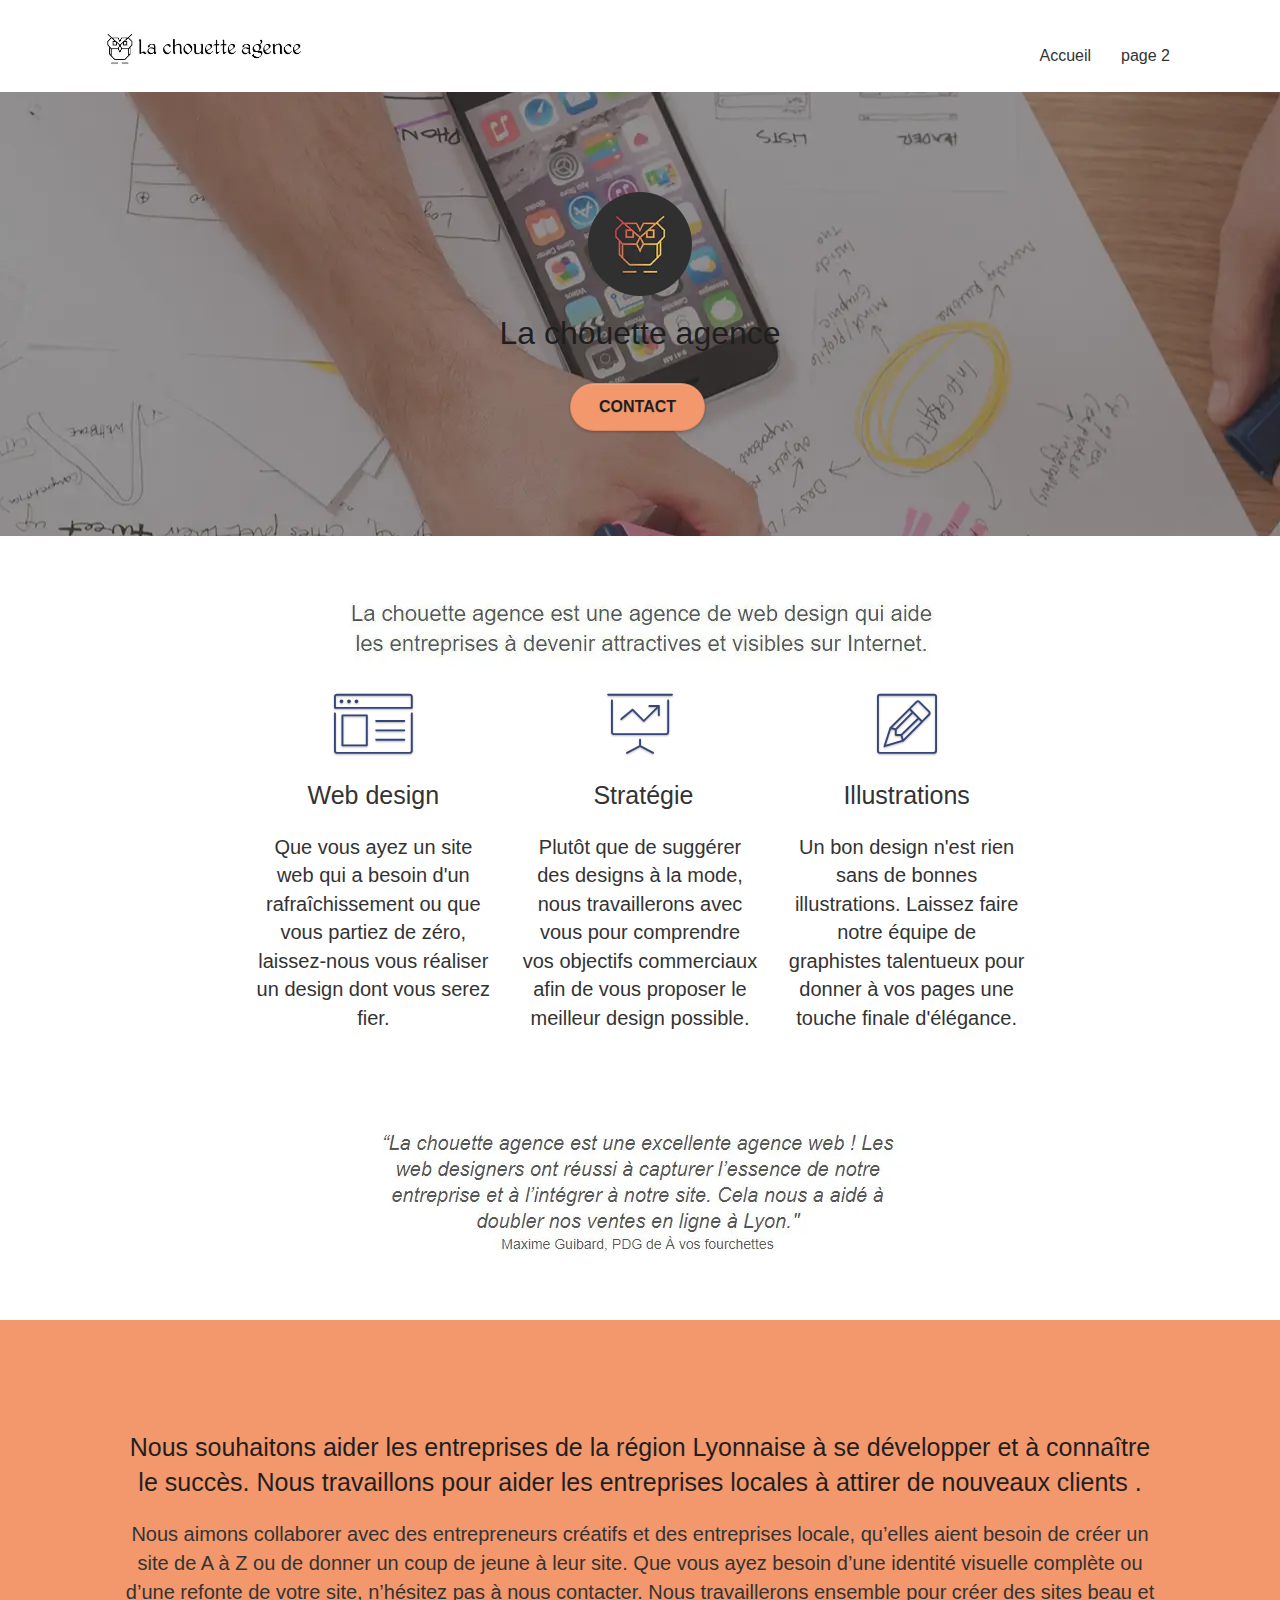
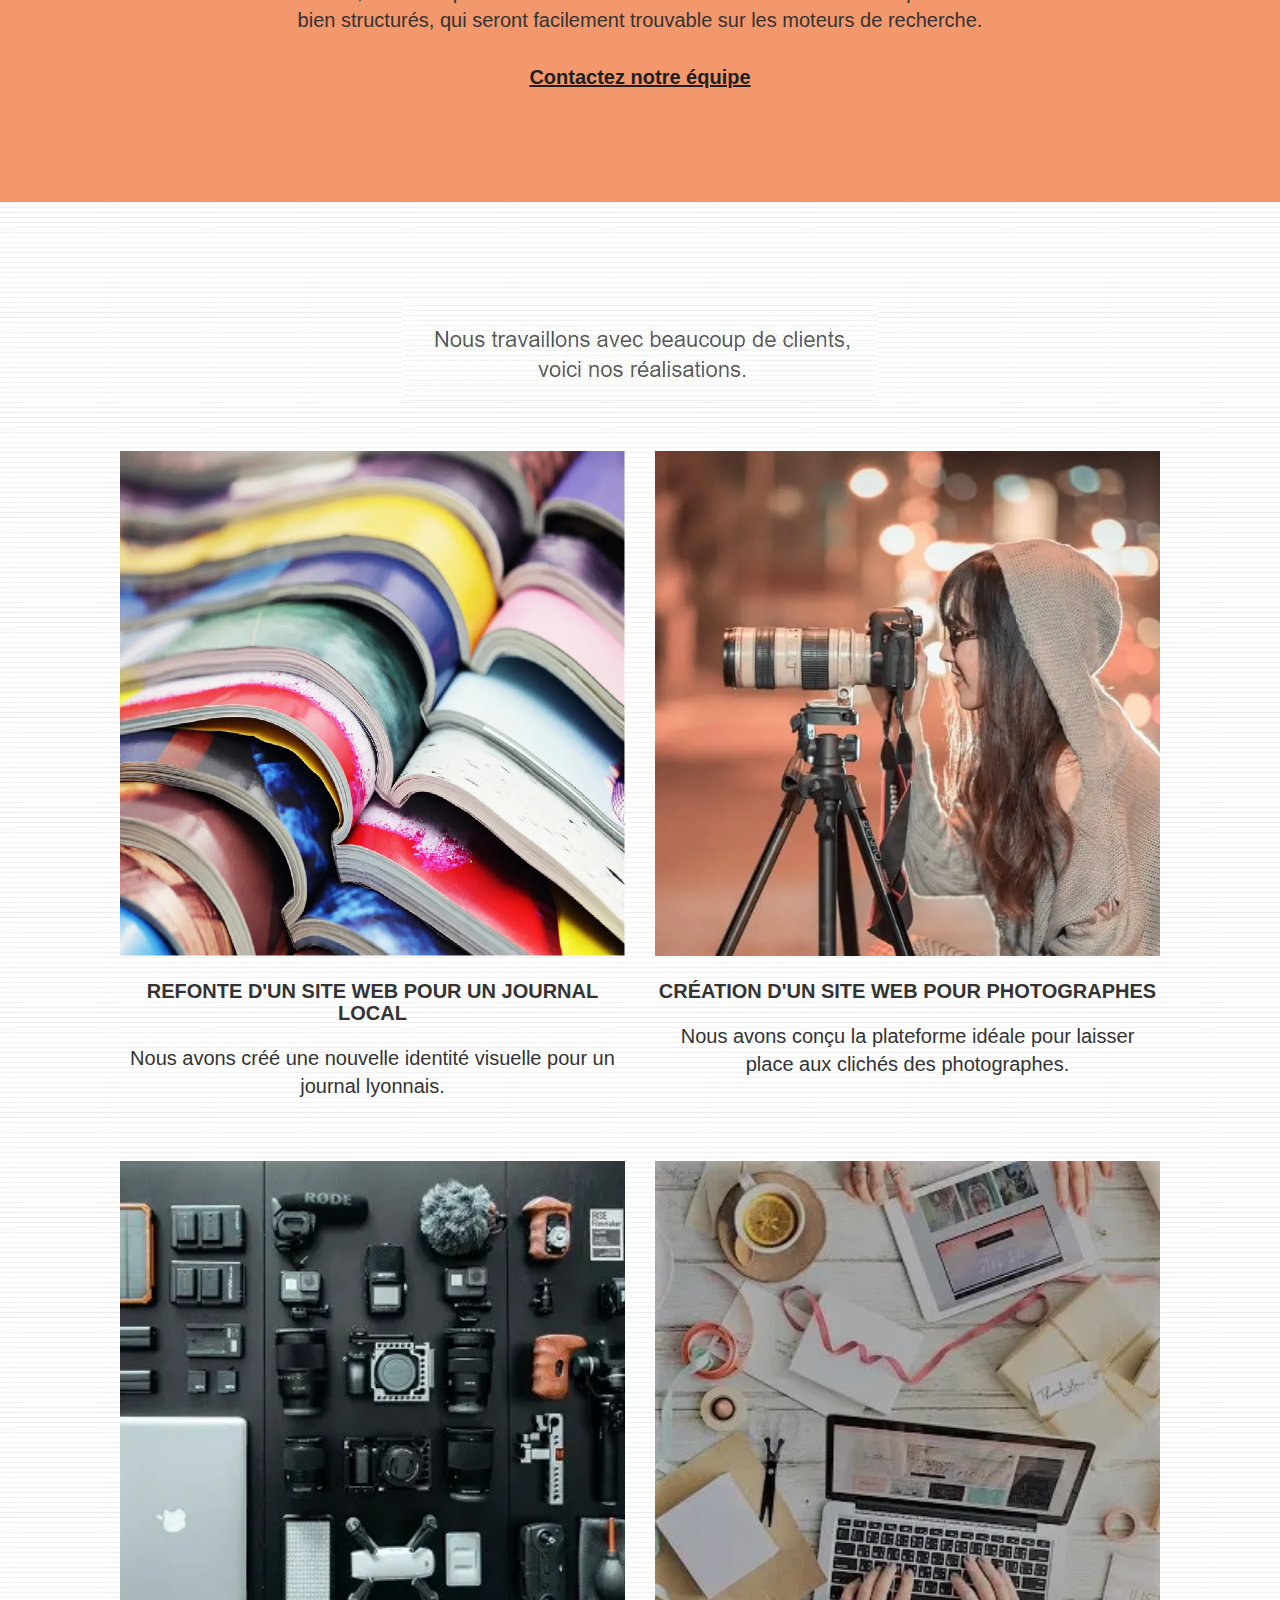
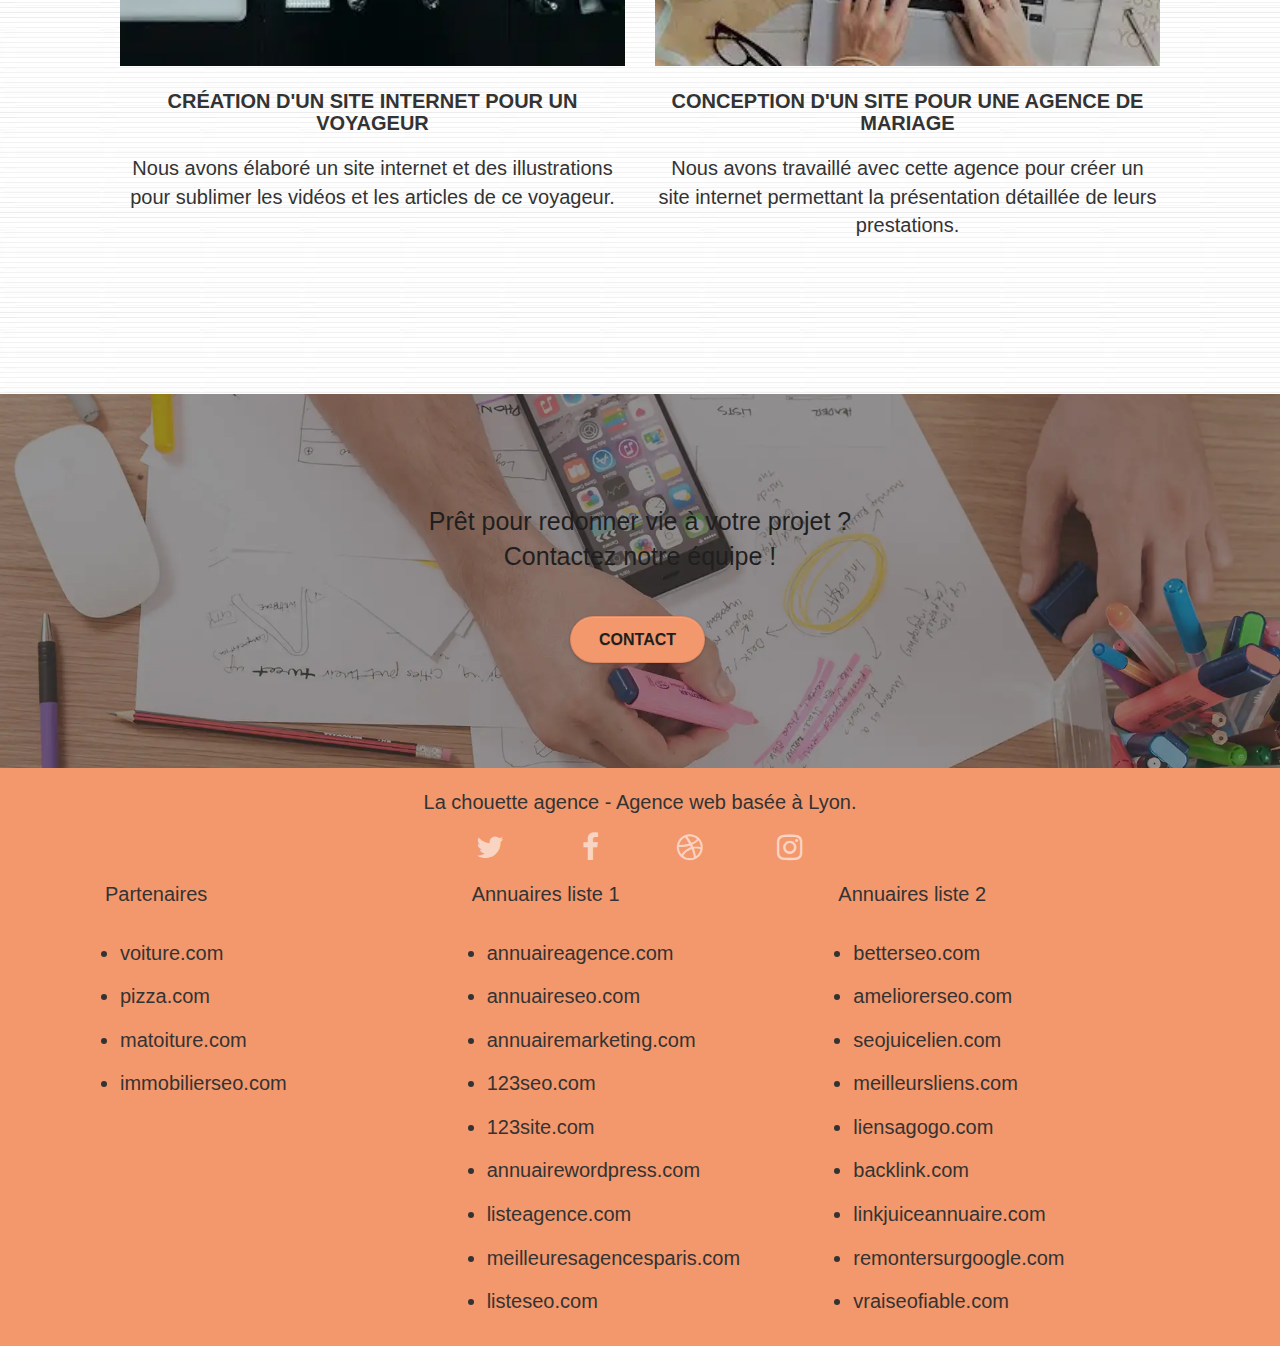
==== index.html @ ecd93137 "mise a jour" ====
<!doctype html>
<html lang="fr">
<head>
    <meta charset="utf-8">
    <meta name="description" content="Entreprise webdesign Lyon">
    <meta name="viewport" content="width=device-width, initial-scale=1.0, viewport-fit=cover">
    <link rel="shortcut icon" type="image/png" href="favicon.jpg">
	<link rel="stylesheet" type="text/css" href="./css/bootstrap.css">
	<link rel="stylesheet" type="text/css" href="style.css">
	<link rel="stylesheet" type="text/css" href="./css/font-awesome.css">
	<link rel="stylesheet" type="text/css" href="./css/et-line.css">
	
    
	<script src="./js/jquery-2.1.0.js" defer></script>
	<script src="./js/bootstrap.js" defer></script>
	<script src="./js/blocs.js" defer></script>
	<script src="./js/jquery.touchSwipe.js" defer></script>
	<script src="./js/gmaps.js" defer></script>

    <title>La chouette agence</title>

    
<!-- Analytics -->
 
<!-- Analytics END -->
    
</head>
<body>
<!-- Principal conteneur -->
<div class="page-container">
    
	<!-- bloc-0 -->
	<header>
		<div class="bloc bgc-white l-bloc " id="bloc-0">
			<div class="container bloc-sm">
				<nav class="navbar row">
					<div class="navbar-header">
						<a class="navbar-brand" href="index.html"><img src="img/la-chouette-agence.webp" alt="La Chouette Agence, entreprise webdesign à Lyon" /></a>
					</div>
					<div class="collapse navbar-collapse navbar-1 special-dropdown-nav">
						<ul class="site-navigation nav navbar-nav">
							<li>
								<a href="index.html">Accueil</a>
							</li>
							<li>
								<a href="page2.html">page 2</a>
							</li>
						</ul>
					</div>
				</nav>
			</div>
		</div>
	</header>
	<!-- bloc-0 END -->
	<main>
		<!-- bloc-1-presentation -->

		<div class="bloc bgc-dark-slate-blue bg-banniere d-bloc bg-t-edge bloc-bg-texture texture-paper b-parallax" id="bloc-1-hero">
			<div class="container bloc-lg">
				<div class="row tight-width-whitespace">
					<div class="col-sm-12">
						<img src="img/logo.webp" class="center-block image-resize-mode" alt="La chouette agence, agence webdesign lyon" />
						<h1 class="text-center hero-bloc-text tc-white ">
							La chouette agence
						</h1>
						<div class="text-center">
							<a href="page2.html" class="btn btn-lg btn-clean btn-rd cta-hero btn-atomic-tangerine" id="cta-hero">Contact</a>
						</div>
					</div>
				</div>
			</div>
		</div>
		<!-- bloc-1-presentation END -->

		<!-- bloc-2-services -->
		<div class="bloc bgc-white l-bloc" id="bloc-2-services">
			<div class="container bloc-md">
				<div class="row">
					<div class="col-sm-12 text-center">
						<img alt="La Chouette Agence, agence webdesign Lyon vous aide à développer votre business sur internet" src="img/title.webp" />
					</div>
				</div>
				<div class="row voffset-lg med-width-whitespace">
					<div class="col-sm-4">
						<div class="text-center">
							<span class="et-icon-browser sm-shadow icon-dark-slate-blue icons icon-lg"></span>
						</div>
						<h2 class="mg-md text-center">
							Web design
						</h2>
						<p class="text-center ">
							Que vous ayez un site web qui a besoin d'un rafraîchissement ou que vous partiez de zéro, laissez-nous vous réaliser un design dont vous serez fier.
						</p>
					</div>
					<div class="col-sm-4">
						<div class="text-center">
							<span class="et-icon-presentation sm-shadow icon-dark-slate-blue icons icon-lg"></span>
						</div>
						<h2 class="mg-md text-center">
							&nbsp;Stratégie
						</h2>
						<p class="text-center ">
							Plutôt que de suggérer des designs à la mode, nous travaillerons avec vous pour comprendre vos objectifs commerciaux afin de vous proposer le meilleur design possible.<br>
						</p>
					</div>
					<div class="col-sm-4">
						<div class="text-center">
							<span class="et-icon-edit sm-shadow icon-dark-slate-blue icons icon-lg"></span>
						</div>
						<h2 class="mg-md text-center">
							Illustrations
						</h2>
						<p class="text-center ">
							Un bon design n'est rien sans de bonnes illustrations. Laissez faire notre équipe de graphistes talentueux pour donner à vos pages une touche finale d'élégance.
						</p>
					</div>
				</div>
				<div class="row voffset-lg voffset">
					<div class="col-xs-12 col-md-8 col-md-offset-2 text-center">
						<img alt="citation Maxime Guibard, PDG à vos fourchettes" src="img/citation.webp"/>
					</div>
				</div>
			</div>
		</div>
		<!-- bloc-2-services END -->

		<!-- bloc-3-what-i-do -->
		<div class="bloc tc-white bgc-atomic-tangerine bg-presentation d-bloc bloc-bg-texture texture-paper b-parallax" id="bloc-3-what-i-do">
			<div class="container bloc-lg">
				<div class="drow tight-width-whitespace black-backgroun">
					<div class="col-sm-12">
						<h2 class="mg-md text-center tc-white">
							Nous souhaitons aider les entreprises de la région Lyonnaise à se développer et à connaître le succès. Nous travaillons pour aider les entreprises locales à attirer de nouveaux clients .<br>
						</h2>
						<p class="text-center white">
							Nous aimons collaborer avec des entrepreneurs créatifs et des entreprises locale, qu’elles aient besoin de créer un site de A à Z ou de donner un coup de jeune à leur site. Que vous ayez besoin d’une identité visuelle complète ou d’une refonte de votre site, n’hésitez pas à nous contacter. Nous travaillerons ensemble pour créer des sites beau et bien structurés, qui seront facilement trouvable sur les moteurs de recherche. <br><br><a class="ltc-white bold-link" href="page2.html">Contactez notre équipe</a><br>
						</p>
					</div>
				</div>
			</div>
		</div>
		<!-- bloc-3-what-i-do END -->

		<!-- bloc-4-portfolio -->
		<div class="bloc bgc-white bg-lines-h2-bg bg-repeat l-bloc" id="bloc-4-portfolio">
			<div class="container bloc-lg">
				<div class="row">
					<div class="col-sm-12 text-center">
						<img alt="Découvrez nos réalisations" src="img/title2.webp" />
					</div>
				</div>
				<div class="row tight-width-whitespace portfolio-row">
					<div class="col-sm-6">
						<a href="#" data-lightbox="img/1.jpg" data-gallery-id="gallery-1" data-caption="Refonte d'un site web pour un journal local" data-frame="snapshot-lb"><img src="img/1.webp" class="img-responsive portfolio-thumb" alt="paris web design logo agence web meilleure agence et refonte site web journal" /></a>
						<h3 class="mg-md text-center">
							Refonte d'un site web pour un journal local
						</h3>
						<p class="text-center">
							Nous avons créé une nouvelle identité visuelle pour un journal lyonnais.
						</p>	
					</div>
					<div class="col-sm-6">
						<a href="#" data-lightbox="img/2.jpg" data-gallery-id="gallery-1" data-caption="Création d'un site web pour photographes" data-frame="snapshot-lb"><img src="img/2.webp" class="img-responsive portfolio-thumb" alt="paris web design logo agence web meilleure agence, Création d'un site web pour photographes" /></a>
						<h3 class="mg-md text-center">
							Création d'un site web pour photographes
						</h3>
						<p class="text-center">
							Nous avons conçu la plateforme idéale pour laisser place aux clichés des photographes.
						</p>
					</div>
				</div>
				<div class="row tight-width-whitespace portfolio-row">
					<div class="col-sm-6">
						<a href="#" data-lightbox="img/3.jpg" data-gallery-id="gallery-1" data-caption="Création d'un site internet pour un voyageur" data-frame="snapshot-lb"><img src="img/3.webp" class="img-responsive portfolio-thumb" alt="paris web design logo agence web meilleure agence, Création d'un site web pour voyageur"/></a>
						<h3 class="mg-md text-center">
							Création d'un site internet pour un voyageur
						</h3>
						<p class="text-center">
							Nous avons élaboré un site internet et des illustrations pour sublimer les vidéos et les articles de ce voyageur.
						</p>
					</div>
					<div class="col-sm-6">
						<a href="#" data-lightbox="img/4.jpg" data-gallery-id="gallery-1" data-caption="Conception d'un site pour une agence de mariage" data-frame="snapshot-lb"><img src="img/4.webp" class="img-responsive portfolio-thumb" alt="paris web design logo agence web meilleure agence, Création d'un site web pour agence de mariage" /></a>
						<h3 class="mg-md text-center">
							Conception d'un site pour une agence de mariage
						</h3>
						<p class="text-center">
							Nous avons travaillé avec cette agence pour créer un site internet permettant la présentation détaillée de leurs prestations.
						</p>
					</div>
				</div>
			</div>
		</div>
		<!-- bloc-4-portfolio END -->

		<!-- bloc-5-cta -->
		<div class="bloc bgc-dark-slate-blue bg-banniere d-bloc bloc-bg-texture texture-paper" id="bloc-5-cta">
			<div class="container bloc-lg">
				<div class="row">
					<h2 class="mg-md text-center tc-white">
						Prêt pour redonner vie à votre projet ?<br>Contactez notre équipe !
					</h2>
					<div class="col-sm-12 text-center">
						<a href="page2.html" class="btn btn-atomic-tangerine btn-clean btn-rd btn-lg cta-hero">Contact</a>
					</div>
				</div>
			</div>
		</div>
	<!-- bloc-5-cta END -->
	</main>
	<!-- Footer - bloc-8 -->
	<footer>
		<div class="bloc bgc-atomic-tangerine d-bloc" id="bloc-8">
			<div class="container bloc-sm">
				<div class="row">
					<div class="col-sm-12">
						<p class="text-center white">
							La chouette agence - Agence web basée à Lyon.<br>
						</p>
						<div class="row row-no-gutters social">
							<div class="col-sm-3">
								<div class="text-center">
									<a class="social" href="twitter.fr" aria-label="Rejoignez-nous sur twitter"><span class="fa fa-twitter icon-md"></span></a>
								</div>
							</div>
							<div class="col-sm-3">
								<div class="text-center">
									<a class="social" href="facebook.fr" aria-label="Rejoignez-nous sur facebook"><span class="fa fa-facebook icon-md"></span></a>
								</div>
							</div>
							<div class="col-sm-3">
								<div class="text-center">
									<a class="social" href="dribbble.fr" aria-label="Rejoignez-nous sur dribbble"><span class="fa fa-dribbble icon-md"></span></a>
								</div>
							</div>
							<div class="col-sm-3">
								<div class="text-center">
									<a class="social" href="instagram.fr" aria-label="Rejoignez-nous sur instagram"><span class="fa fa-instagram icon-md"></span></a>
								</div>
							</div>
						</div>
						<div class="row">
							<div class="col-sm-4">
								Partenaires
									<ul>
										<li><a href="voiture.com">voiture.com</a></li>
										<li><a href="pizza.com">pizza.com</a></li>
										<li><a href="matoiture.com">matoiture.com</a></li>
										<li><a href="immobilierseo.com">immobilierseo.com</a></li>
									</ul>		
							</div>
							<div class="col-sm-4">
								Annuaires liste 1
								<ul>
									<li><a href="annuaireagence.com">annuaireagence.com</a></li>
									<li><a href="annuaireseo.com">annuaireseo.com</a></li>
									<li><a href="annuairemarketing.com">annuairemarketing.com</a></li>
									<li><a href="123seoture.com">123seo.com</a></li>
									<li><a href="123site.com">123site.com</a></li>
									<li><a href="annuairewordpress.com">annuairewordpress.com</a></li>
									<li><a href="listeagence.com">listeagence.com</a></li>
									<li><a href="meilleuresagencesparis.com">meilleuresagencesparis.com</a></li>
									<li><a href="listeseo.com">listeseo.com</a></li>
								</ul>
							</div>
							<div class="col-sm-4">
								Annuaires liste 2
								<ul>
									<li><a href="betterseo.com">betterseo.com</a></li>
									<li><a href="ameliorerseo.com">ameliorerseo.com</a></li>
									<li><a href="seojuicelien.com">seojuicelien.com</a></li>
									<li><a href="meilleursliens.com">meilleursliens.com</a></li>
									<li><a href="liensagogo.com">liensagogo.com</a></li>
									<li><a href="backlink.com">backlink.com</a></li>
									<li><a href="linkjuiceannuaire.com">linkjuiceannuaire.com</a></li>
									<li><a href="remontersurgoogle.com">remontersurgoogle.com</a></li>
									<li><a href="vraiseofiable.com">vraiseofiable.com</a></li>
								</ul>
							</div>
						</div>
					</div>
				</div>
			</div>
		</div>
	</footer>
	<!-- Footer - bloc-8 END -->

</div>
<!-- Principal conteneur END -->
    

</body>
</html>
---- style.css ----
body {
    margin: 0;
    padding: 0;
    background: #FFF;
    overflow-x: hidden;
}

a,
button :hover {
    transition: all .3s ease-in-out;
    outline: none!important;
}
li {
    padding-top: 15px;
}
a:hover {
    text-decoration: none;
    cursor: pointer;
}

.bloc {
    width: 100%;
    clear: both;
    background: 50% 50% no-repeat;
    padding: 0 50px;
    -webkit-background-size: cover;
    -moz-background-size: cover;
    -o-background-size: cover;
    background-size: cover;
    position: relative;
}

.bloc-lg {
    padding: 100px 50px;
}

.bloc-md {
    padding: 50px;
}

.bloc-sm {
    padding: 20px 50px;
}
.form-group {
    margin-top: 10px;
}
.bg-center,
.bg-l-edge,
.bg-r-edge,
.bg-t-edge,
.bg-b-edge,
.bg-tl-edge,
.bg-bl-edge,
.bg-tr-edge,
.bg-br-edge,
.bg-repeat {
    -webkit-background-size: auto!important;
    -moz-background-size: auto!important;
    -o-background-size: auto!important;
    background-size: auto!important;
}

.bg-repeat {
    background: repeat;
}

.bg-t-edge {
    background: top no-repeat;
}

.bloc-bg-texture::before {
    content: "";
    background-size: 2px 2px;
    position: absolute;
    top: 0;
    bottom: 0;
    left: 0;
    right: 0;
}

.texture-paper::before {
    background: url("img/texture-paper.png");
    background-size: 280px 280px;
}

.b-parallax {
    background-attachment: fixed;
}

.d-bloc .a-btn,
.d-bloc .navbar a,
.d-bloc .navbar-brand,
.d-bloc a .icon-sm,
.d-bloc a .icon-md,
.d-bloc a .icon-lg,
.d-bloc a .icon-xl,
.d-bloc h1 a,
.d-bloc h2 a,
.d-bloc h3 a,
.d-bloc h4 a,
.d-bloc h5 a,
.d-bloc h6 a,
.d-bloc p a {
    color: rgba(255, 255, 255, .6);
}

.d-bloc .a-btn:hover,
.d-bloc .navbar a:hover,
.d-bloc .navbar-brand:hover,
.d-bloc a:hover .icon-sm,
.d-bloc a:hover .icon-md,
.d-bloc a:hover .icon-lg,
.d-bloc a:hover .icon-xl,
.d-bloc h1 a:hover,
.d-bloc h2 a:hover,
.d-bloc h3 a:hover,
.d-bloc h4 a:hover,
.d-bloc h5 a:hover,
.d-bloc h6 a:hover,
.d-bloc p a:hover {
    color: rgba(255, 255, 255, 1);
}

.d-bloc .panel,
.l-bloc {
    color: rgba(0, 0, 0, .5);
}

.d-bloc .panel button:hover,
.l-bloc button:hover {
    color: rgba(0, 0, 0, .7);
}

.d-bloc .panel .a-btn,
.l-bloc .a-btn,
.l-bloc .navbar a,
.l-bloc .navbar-brand,
.l-bloc a .icon-sm,
.l-bloc a .icon-md,
.l-bloc a .icon-lg,
.l-bloc a .icon-xl,
.l-bloc h1 a,
.l-bloc h2 a,
.l-bloc h3 a,
.l-bloc h4 a,
.l-bloc h5 a,
.l-bloc h6 a,
.l-bloc p a {
    color: rgba(0, 0, 0, .6);
}

.d-bloc .panel .a-btn:hover,
.l-bloc .a-btn:hover,
.l-bloc .navbar a:hover,
.l-bloc .navbar-brand:hover,
.l-bloc a:hover .icon-sm,
.l-bloc a:hover .icon-md,
.l-bloc a:hover .icon-lg,
.l-bloc a:hover .icon-xl,
.l-bloc h1 a:hover,
.l-bloc h2 a:hover,
.l-bloc h3 a:hover,
.l-bloc h4 a:hover,
.l-bloc h5 a:hover,
.l-bloc h6 a:hover,
.l-bloc p a:hover {
    color: rgba(0, 0, 0, 1);
}

.l-bloc .navbar-toggle .icon-bar {
    color: rgba(0, 0, 0, .6);
}

.d-bloc .panel .btn-wire,
.d-bloc .panel .btn-wire:hover,
.l-bloc .btn-wire,
.l-bloc .btn-wire:hover {
    color: rgba(0, 0, 0, .7);
    border-color: rgba(0, 0, 0, .3);
}

.voffset {
    margin-top: 30px;
}

.voffset-lg {
    margin-top: 80px;
}

.row-no-gutters {
    margin-right: 0;
    margin-left: 0;
}

.row.row-no-gutters > [class^="col-"],
.row.row-no-gutters > [class*=" col-"] {
    padding-right: 0;
    padding-left: 0;
}

#bloc-1-hero h1 {
    font-size: 32px;
}

.navbar {
    margin-bottom: 0;
    z-index: 1;
}

.navbar-brand {
    height: auto;
    padding: 3px 15px;
    font-size: 25px;
    font-weight: normal;
    font-weight: 600;
    line-height: 44px;
}

.navbar-brand img {
    height: auto;
    width: 50%;
    margin: 0 5px 0 0;
    display: inline;
}

.navbar .nav {
    padding-top: 2px;
    margin-right: -16px;
    float: right;
    z-index: 1;
}

.nav > li {
    float: left;
    margin-top: 4px;
    font-size: 16px;
}

.nav > li a:hover,
.nav > li a:focus {
    background: transparent;
}

.navbar-toggle {
    margin: 10px 10px 0 0;
    border: 0px;
}

.navbar-toggle:hover {
    background: transparent!important;
}

.navbar-toggle .icon-bar {
    background-color: rgba(0, 0, 0, .5);
    width: 26px;
}

@media (min-width: 768px) {
    .site-navigation {
        position: absolute;
        top: 50%;
        right: 20px;
        transform: translate(0, -50%);
        -webkit-transform: translateY(-50%);
    }
}

.mg-md {
    margin-top: 10px;
    margin-bottom: 20px;
}

.btn {
    margin: 0 5px 5px 0;
}

.btn-d,
.btn-d:hover,
.btn-d:focus {
    color: #FFF;
    background: rgba(0, 0, 0, .3);
}

button {
    outline: none!important;
}

.btn-rd {
    border-radius: 40px;
}

.btn-clean {
    border: 1px solid rgba(0, 0, 0, .08);
    border-bottom-color: rgba(0, 0, 0, .1);
    text-shadow: 0 1px 0 rgba(0, 0, 1, .1);
    box-shadow: 0 1px 3px rgba(0, 0, 1, .25), inset 0 1px 0 0 rgba(255, 255, 255, .15);
}

.icon-md {
    font-size: 30px!important;
}

.icon-lg {
    font-size: 60px!important;
}

.sm-shadow {
    text-shadow: 0 1px 2px rgba(0, 0, 0, .3);
}

a[data-lightbox] {
    position: relative;
    display: block;
    text-align: center;
}

a[data-lightbox]:hover::before {
    content: "+";
    font-family: "HelveticaNeue-Light", "Helvetica Neue Light", "Helvetica Neue", Helvetica, Arial;
    font-size: 32px;
    width: 50px;
    height: 50px;
    margin-left: -25px;
    border-radius: 50%;
    background: rgba(0, 0, 0, .6);
    color: #FFF;
    font-weight: 100;
    z-index: 1;
    position: absolute;
    top: 50%;
    transform: translateY(-50%);
    -webkit-transform: translateY(-50%);
}

a[data-lightbox]:hover img {
    opacity: 0.6;
    -webkit-animation-fill-mode: none;
    animation-fill-mode: none;
}

h1,
h2,
h3,
h4,
h5,
h6,
p,
label,
.btn,
a {
    font-family: "helvetica";
    font-weight: 400;
    color: #333333!important;
}

.hero-bloc-text {
    font-size: 38px;
}

p {
    font-size: 20px;
}

.tight-width-whitespace {
    margin: auto auto auto auto;
}

.cta-hero {
    margin-top: 22px;
    color: #FFFFFF!important;
    text-transform: uppercase;
    padding: 12px 28px 12px 28px;
    font-size: 16px;
    font-weight: 700;
}

.social {
    max-width: 400px;
    margin: 15px auto 15px auto;
}

h2 {
    font-size: 25px;
    line-height: 1.4em;
}

h3 {
    font-size: 20px;
    text-transform: uppercase;
    font-weight: 700;
    color: #333333!important;
}

.med-width-whitespace {
    max-width: 800px;
    margin: auto auto auto auto;
    box-shadow: 0px 0px 0px #000000;
}

h1 {
    color: #333333!important;
}

.icons {
    margin-bottom: 14px;
    margin-top: 24px;
}

.portfolio-thumb {
    margin-bottom: 24px;
    width: 100%;
    height: auto;
}

.portfolio-row {
    margin-bottom: 44px;
    margin-top: 50px;
}

.bold-link {
    font-weight: 900;
    text-decoration: underline!important;
}

.bgc-white {
    background-color: #FFFFFF;
}

.bgc-atomic-tangerine {
    background-color: #F3976C;
}

.tc-white {
    color: #1F1F1F!important;
}

.btn-atomic-tangerine {
    background: #F3976C;
    color: #1F1F1F!important;
}

.btn-atomic-tangerine:hover {
    background: #c27956!important;
    color: #FFFFFF!important;
}

.ltc-white {
    color: #1F1F1F!important;
}

.ltc-white:hover {
    color: #cccccc!important;
}

.ltc-atomic-tangerine:hover {
    color: #c27956!important;
}

.icon-dark-slate-blue {
    color: #364577!important;
    border-color: #364577!important;
}

.bg-lines-h2-bg {
    background-image: url("img/lines-h2-bg.webp");
    width: 100%;
}

.bg-banniere {
    background-image: url("img/la-chouette-agence-banniere.webp");
    width: 100%;
}

.bg-presentation {
    background-image: url("img/image-de-presentation.webp");
    width: 100%;
}
---- css/et-line.css ----
@font-face {
    font-family: et-line;
    src: url(../fonts/et-line.woff);
    src: url(../fonts/et-line.eot?#iefix) format('embedded-opentype'), url(../fonts/et-line.woff) format('woff'), url(../fonts/et-line.ttf) format('truetype'), url(../fonts/et-line.svg#et-line) format('svg');
    font-weight: 400;
    font-style: normal;
    font-display: swap;
}

.et-icon-adjustments,.et-icon-alarmclock,.et-icon-anchor,.et-icon-aperture,.et-icon-attachment,.et-icon-bargraph,.et-icon-basket,.et-icon-beaker,.et-icon-bike,.et-icon-book-open,.et-icon-briefcase,.et-icon-browser,.et-icon-calendar,.et-icon-camera,.et-icon-caution,.et-icon-chat,.et-icon-circle-compass,.et-icon-clipboard,.et-icon-clock,.et-icon-cloud,.et-icon-compass,.et-icon-desktop,.et-icon-dial,.et-icon-document,.et-icon-documents,.et-icon-download,.et-icon-dribbble,.et-icon-edit,.et-icon-envelope,.et-icon-expand,.et-icon-facebook,.et-icon-flag,.et-icon-focus,.et-icon-gears,.et-icon-genius,.et-icon-gift,.et-icon-global,.et-icon-globe,.et-icon-googleplus,.et-icon-grid,.et-icon-happy,.et-icon-hazardous,.et-icon-heart,.et-icon-hotairballoon,.et-icon-hourglass,.et-icon-key,.et-icon-laptop,.et-icon-layers,.et-icon-lifesaver,.et-icon-lightbulb,.et-icon-linegraph,.et-icon-linkedin,.et-icon-lock,.et-icon-magnifying-glass,.et-icon-map,.et-icon-map-pin,.et-icon-megaphone,.et-icon-mic,.et-icon-mobile,.et-icon-newspaper,.et-icon-notebook,.et-icon-paintbrush,.et-icon-paperclip,.et-icon-pencil,.et-icon-phone,.et-icon-picture,.et-icon-pictures,.et-icon-piechart,.et-icon-presentation,.et-icon-pricetags,.et-icon-printer,.et-icon-profile-female,.et-icon-profile-male,.et-icon-puzzle,.et-icon-quote,.et-icon-recycle,.et-icon-refresh,.et-icon-ribbon,.et-icon-rss,.et-icon-sad,.et-icon-scissors,.et-icon-scope,.et-icon-search,.et-icon-shield,.et-icon-speedometer,.et-icon-strategy,.et-icon-streetsign,.et-icon-tablet,.et-icon-target,.et-icon-telescope,.et-icon-toolbox,.et-icon-tools,.et-icon-tools-2,.et-icon-trophy,.et-icon-tumblr,.et-icon-twitter,.et-icon-upload,.et-icon-video,.et-icon-wallet,.et-icon-wine{
    font-family:et-line;font-style:normal;font-weight:400;font-variant:normal;text-transform:none;line-height:1;-webkit-font-smoothing:antialiased;-moz-osx-font-smoothing:grayscale;display:inline-block;}
.et-icon-browser:before {
    content: "\e00c"
}

.et-icon-presentation:before {
    content: "\e00e"
}

.et-icon-edit:before {
    content: "\e01c"
}
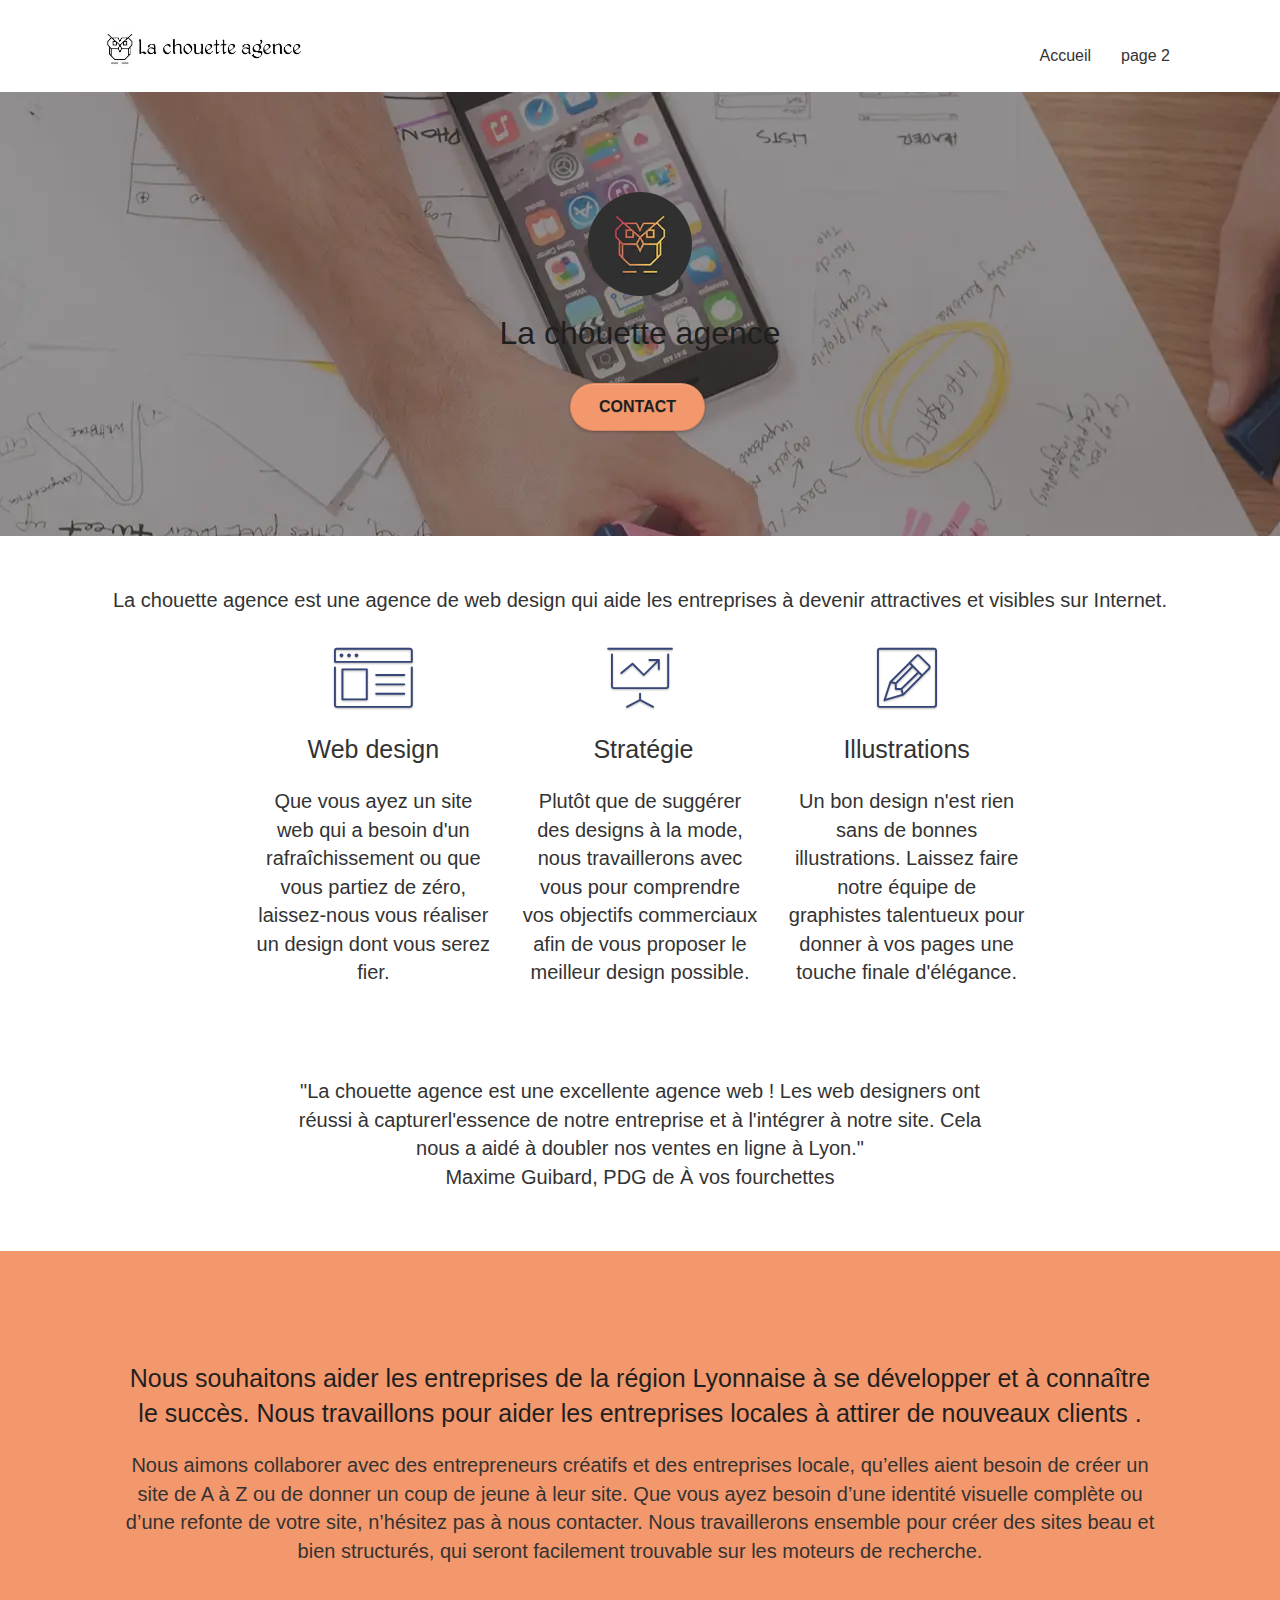
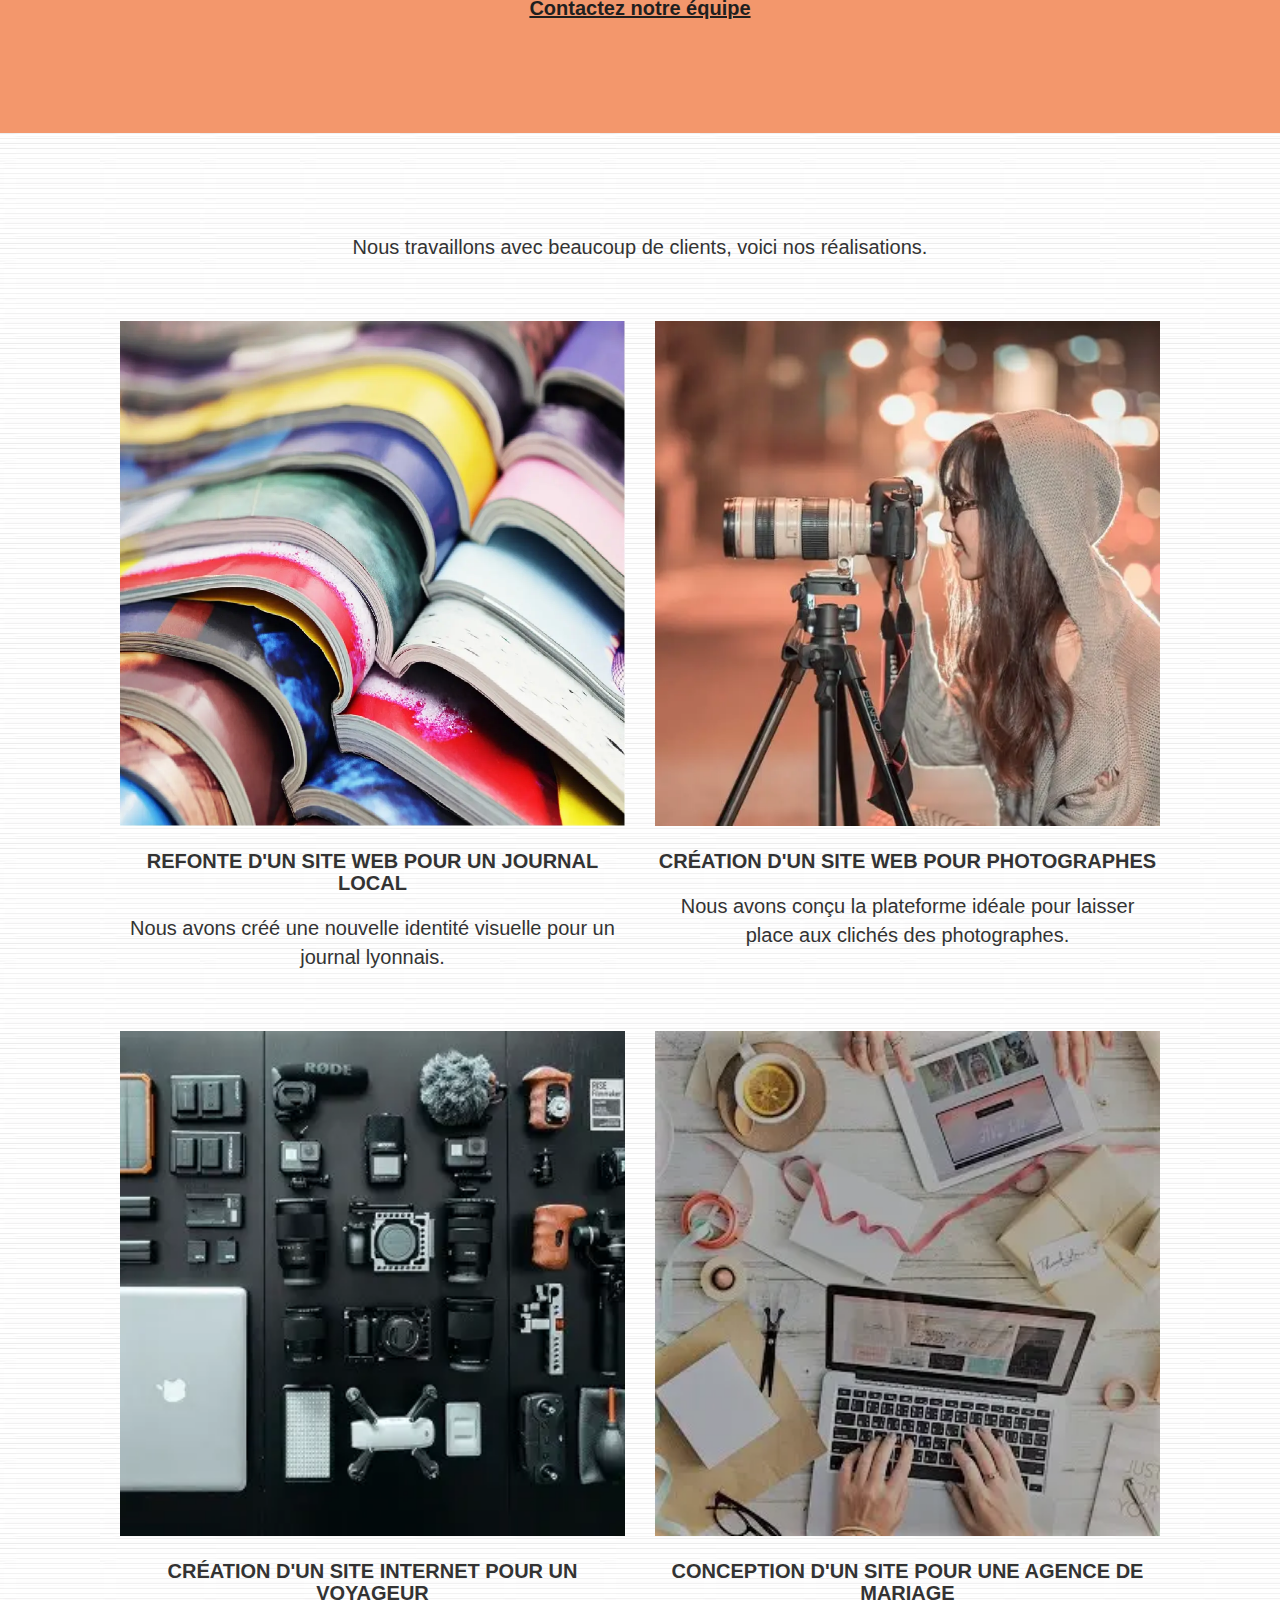
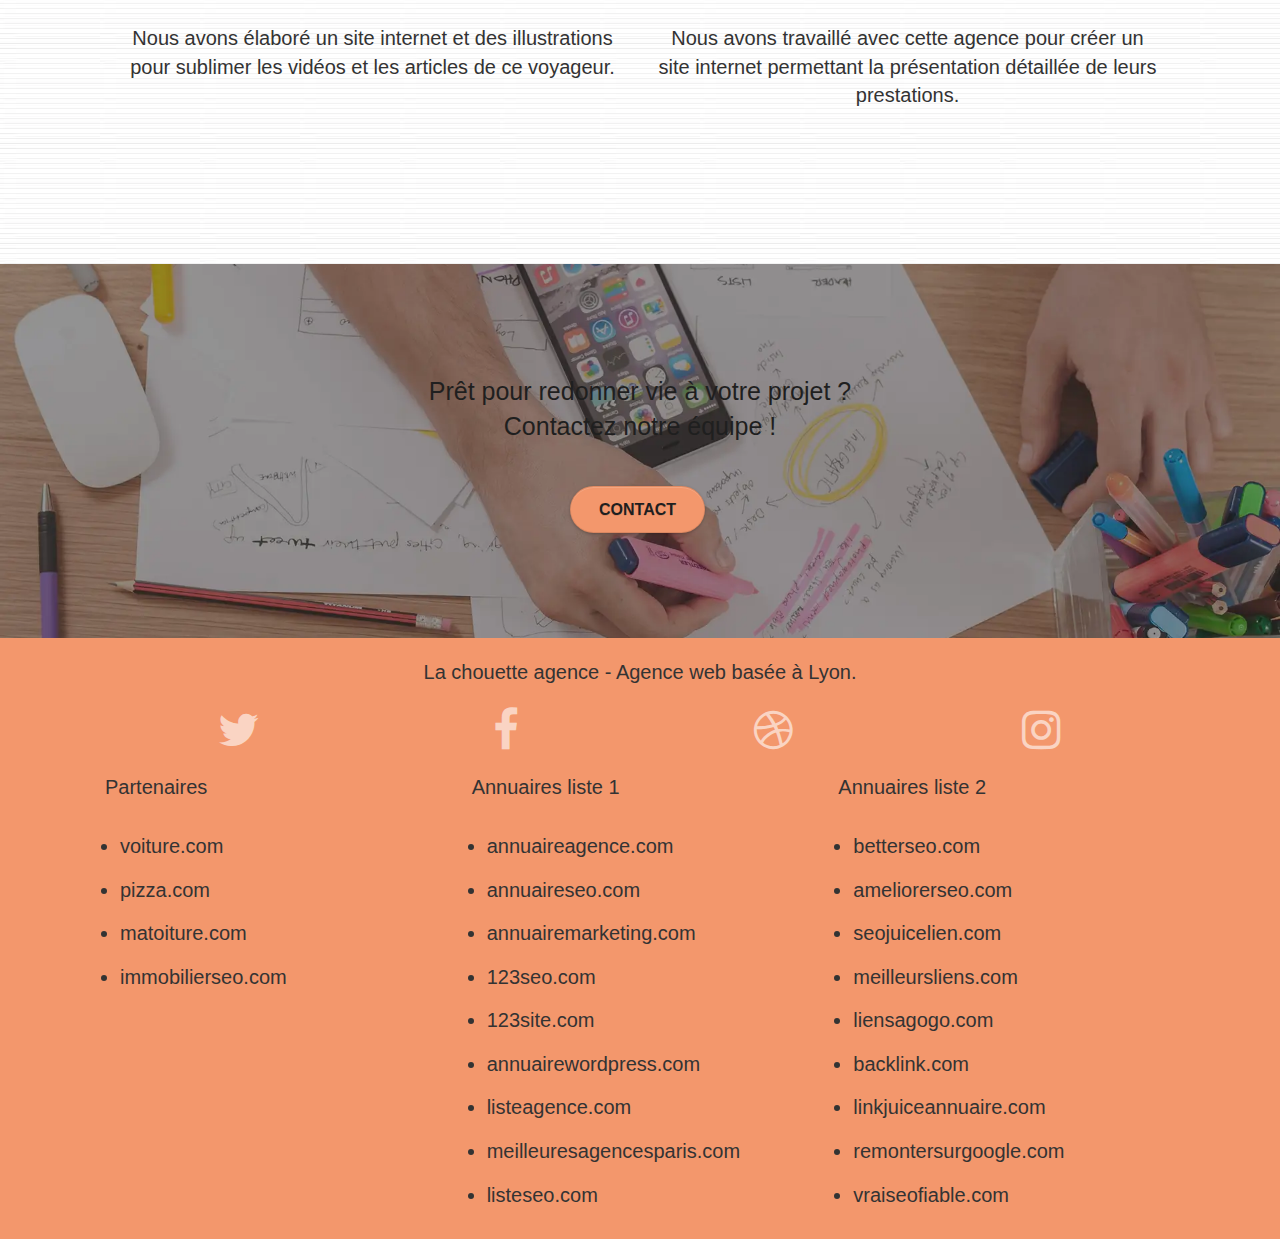
==== commit c4d2703b: "mise a jour" ====
--- a/index.html
+++ b/index.html
@@ -77,7 +77,9 @@
 			<div class="container bloc-md">
 				<div class="row">
 					<div class="col-sm-12 text-center">
-						<img alt="La Chouette Agence, agence webdesign Lyon vous aide à développer votre business sur internet" src="img/title.webp" />
+						<p>
+							<span> La chouette agence est une agence de web design</span> qui aide les entreprises à devenir attractives et visibles sur Internet.
+						</p>
 					</div>
 				</div>
 				<div class="row voffset-lg med-width-whitespace">
@@ -117,7 +119,10 @@
 				</div>
 				<div class="row voffset-lg voffset">
 					<div class="col-xs-12 col-md-8 col-md-offset-2 text-center">
-						<img alt="citation Maxime Guibard, PDG à vos fourchettes" src="img/citation.webp"/>
+						<p>
+							"La chouette agence est une excellente agence web ! Les web designers ont réussi à capturerl'essence de notre entreprise et à l'intégrer à notre site. Cela nous a aidé à doubler nos ventes en ligne à Lyon."
+							<br> Maxime Guibard, PDG de À vos fourchettes
+						</p>
 					</div>
 				</div>
 			</div>
@@ -146,7 +151,9 @@
 			<div class="container bloc-lg">
 				<div class="row">
 					<div class="col-sm-12 text-center">
-						<img alt="Découvrez nos réalisations" src="img/title2.webp" />
+						<p>
+							Nous travaillons avec beaucoup de clients, voici nos réalisations. 
+						</p>
 					</div>
 				</div>
 				<div class="row tight-width-whitespace portfolio-row">
--- a/style.css
+++ b/style.css
@@ -297,7 +297,7 @@
 }
 
 .icon-md {
-    font-size: 30px!important;
+    font-size: 45px!important;
 }
 
 .icon-lg {
@@ -375,8 +375,7 @@
 }
 
 .social {
-    max-width: 400px;
-    margin: 15px auto 15px auto;
+    margin: 20px auto 20px auto;
 }
 
 h2 {
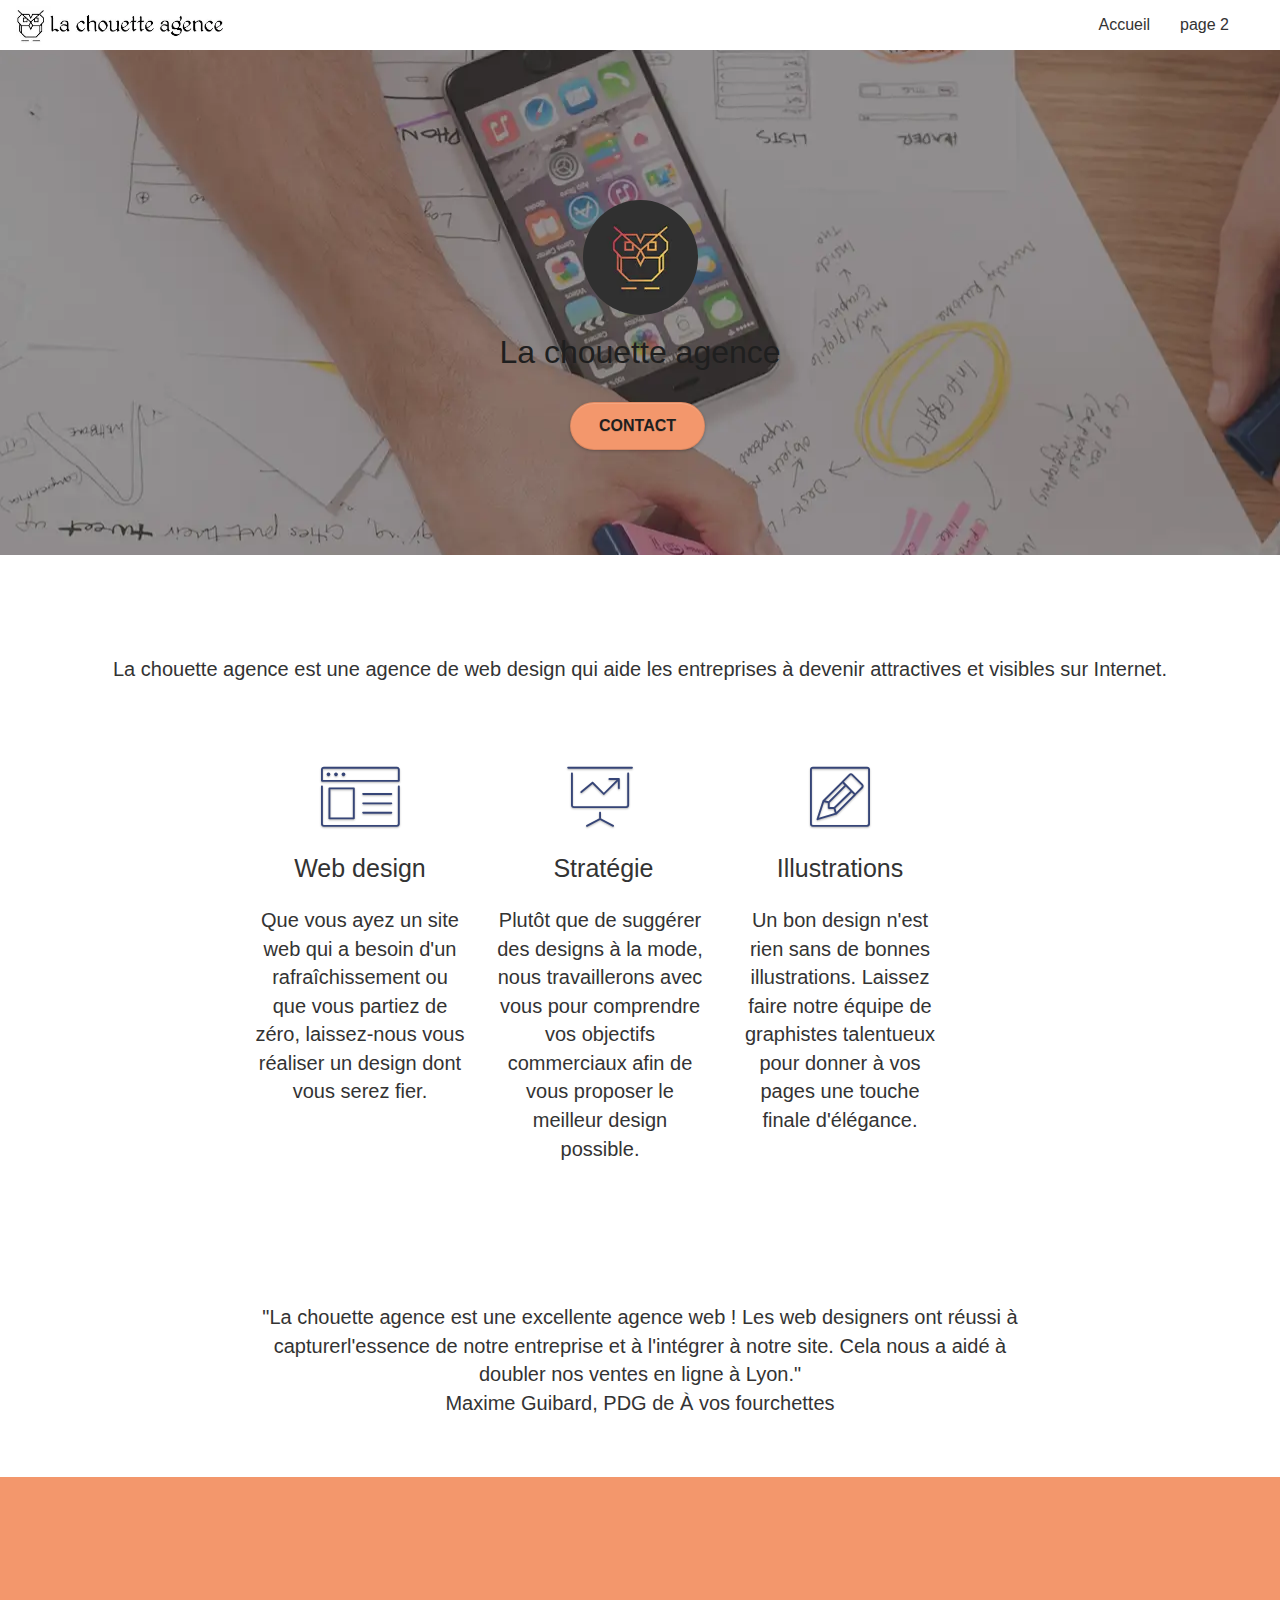
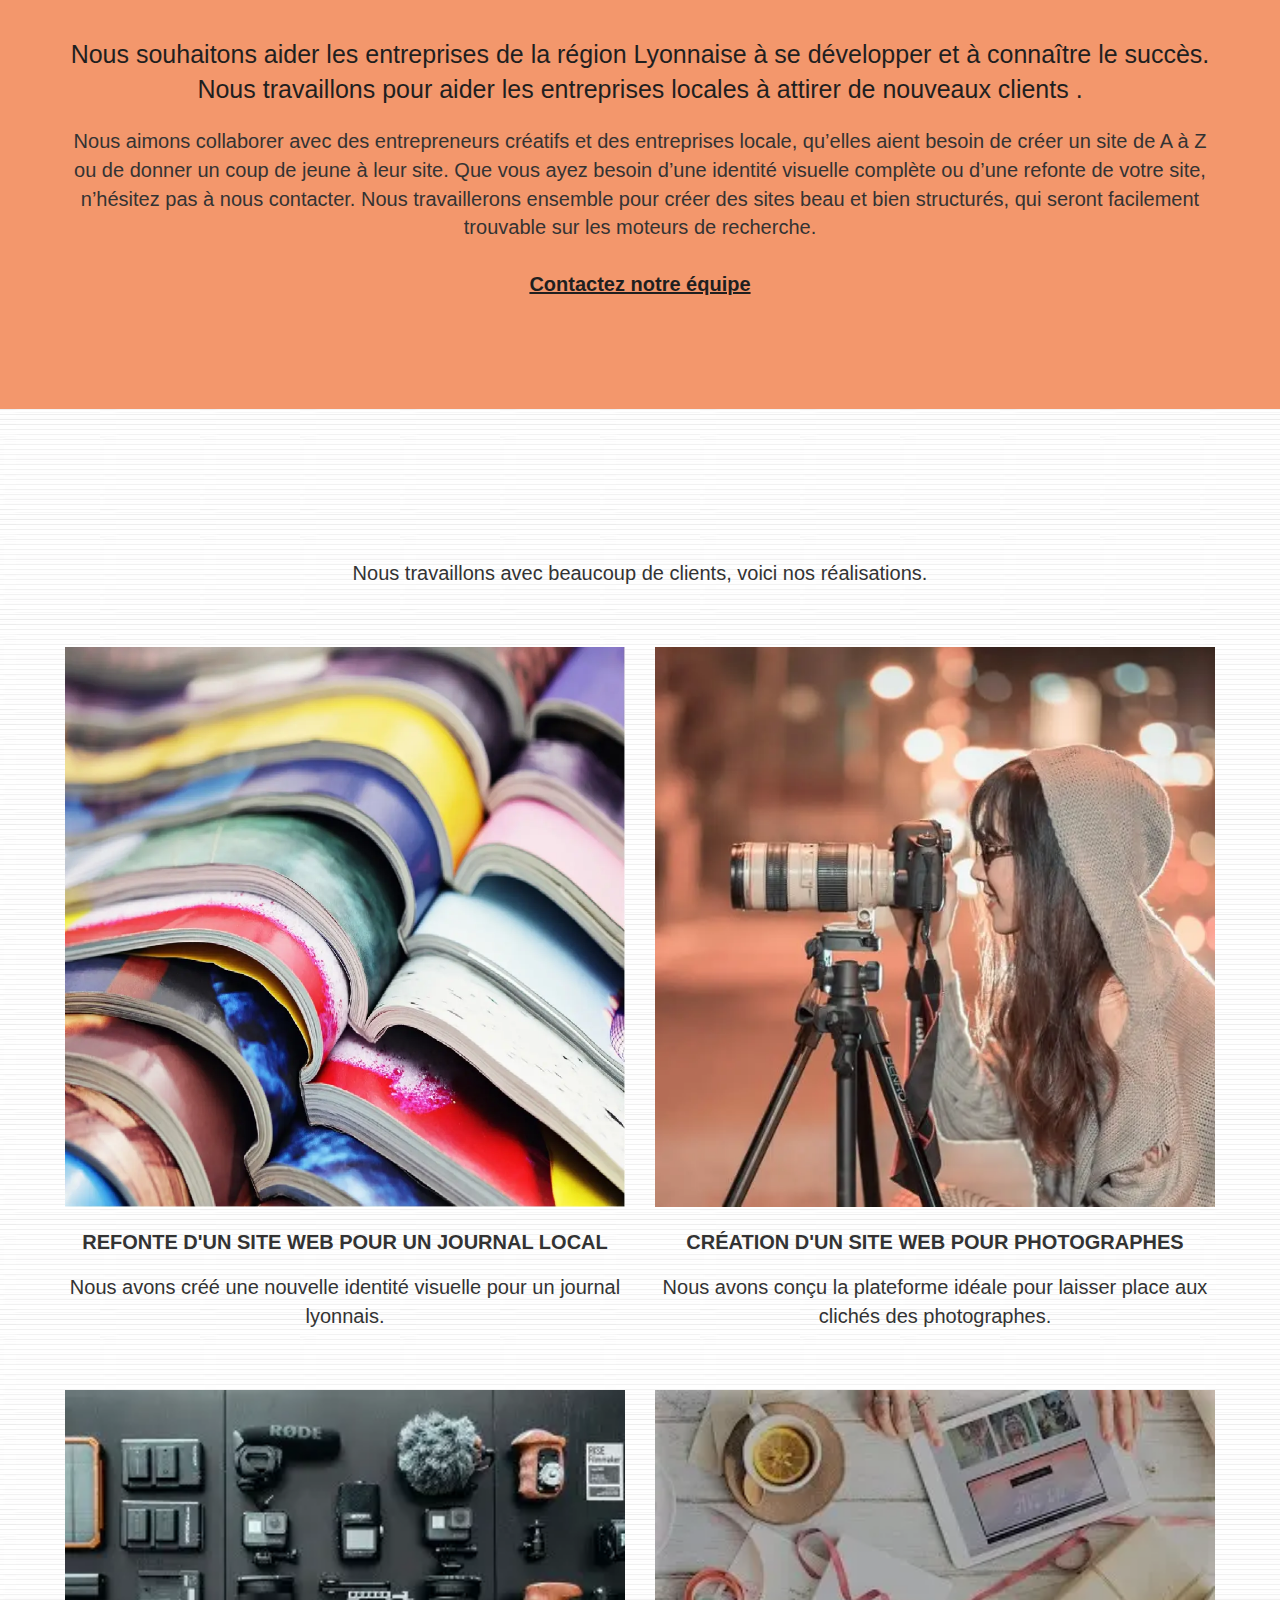
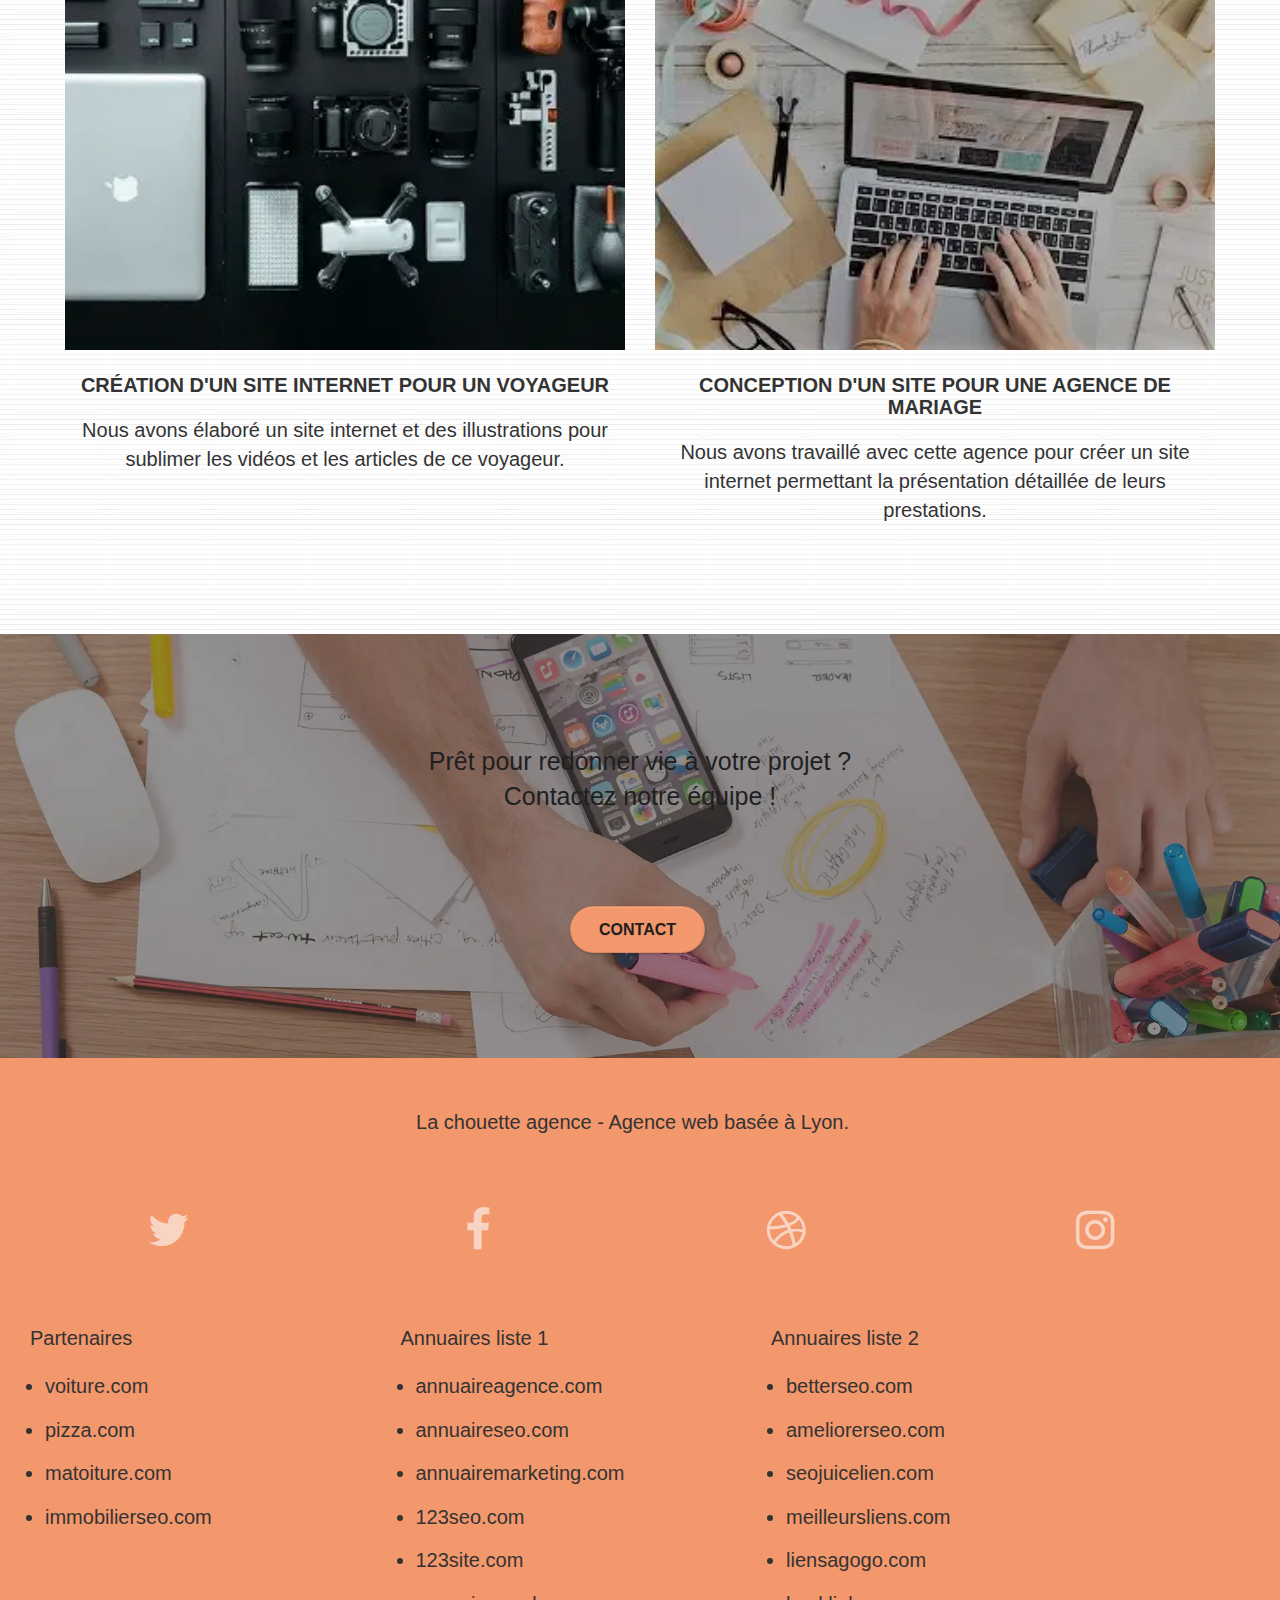
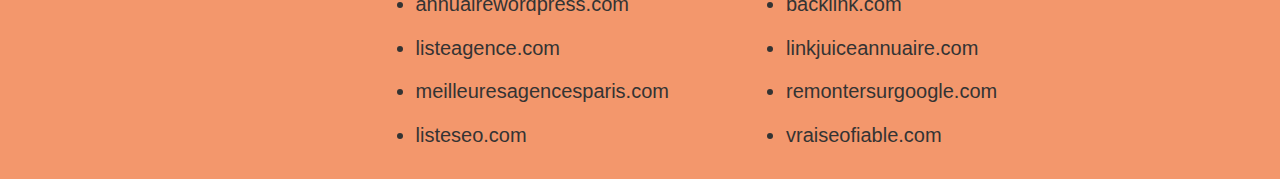
==== commit 4a578cf3: "mise a jour" ====
--- a/index.html
+++ b/index.html
@@ -27,8 +27,7 @@
 </head>
 <body>
 <!-- Principal conteneur -->
-<div class="page-container">
-    
+<div class="page-container">   
 	<!-- bloc-0 -->
 	<header>
 		<div class="bloc bgc-white l-bloc " id="bloc-0">
@@ -36,6 +35,9 @@
 				<nav class="navbar row">
 					<div class="navbar-header">
 						<a class="navbar-brand" href="index.html"><img src="img/la-chouette-agence.webp" alt="La Chouette Agence, entreprise webdesign à Lyon" /></a>
+						<button id="nav-toggle" type="button" class="ui-navbar-toggle navbar-toggle" data-toggle="collapse" data-target=".navbar-1">
+							<span class="sr-only">Toggle navigation</span><span class="icon-bar"></span><span class="icon-bar"></span><span class="icon-bar"></span>
+						</button>
 					</div>
 					<div class="collapse navbar-collapse navbar-1 special-dropdown-nav">
 						<ul class="site-navigation nav navbar-nav">
@@ -53,167 +55,176 @@
 	</header>
 	<!-- bloc-0 END -->
 	<main>
-		<!-- bloc-1-presentation -->
-
-		<div class="bloc bgc-dark-slate-blue bg-banniere d-bloc bg-t-edge bloc-bg-texture texture-paper b-parallax" id="bloc-1-hero">
-			<div class="container bloc-lg">
-				<div class="row tight-width-whitespace">
-					<div class="col-sm-12">
-						<img src="img/logo.webp" class="center-block image-resize-mode" alt="La chouette agence, agence webdesign lyon" />
-						<h1 class="text-center hero-bloc-text tc-white ">
-							La chouette agence
-						</h1>
-						<div class="text-center">
-							<a href="page2.html" class="btn btn-lg btn-clean btn-rd cta-hero btn-atomic-tangerine" id="cta-hero">Contact</a>
-						</div>
-					</div>
-				</div>
-			</div>
-		</div>
-		<!-- bloc-1-presentation END -->
-
-		<!-- bloc-2-services -->
-		<div class="bloc bgc-white l-bloc" id="bloc-2-services">
-			<div class="container bloc-md">
-				<div class="row">
-					<div class="col-sm-12 text-center">
-						<p>
-							<span> La chouette agence est une agence de web design</span> qui aide les entreprises à devenir attractives et visibles sur Internet.
-						</p>
-					</div>
-				</div>
-				<div class="row voffset-lg med-width-whitespace">
-					<div class="col-sm-4">
-						<div class="text-center">
-							<span class="et-icon-browser sm-shadow icon-dark-slate-blue icons icon-lg"></span>
-						</div>
-						<h2 class="mg-md text-center">
-							Web design
+			<!-- bloc-1-presentation -->
+		<section>
+			<div class="bloc bgc-dark-slate-blue bg-banniere d-bloc bg-t-edge bloc-bg-texture texture-paper b-parallax" id="bloc-1-hero">
+				<div class="container bloc-lg">
+					<div class="row tight-width-whitespace">
+						<div class="col-sm-12">
+							<img src="img/logo.webp" class="center-block image-resize-mode" alt="La chouette agence, agence webdesign lyon" />
+							<h1 class="text-center hero-bloc-text tc-white ">
+								La chouette agence
+							</h1>
+							<div class="text-center">
+								<a href="page2.html" class="btn btn-lg btn-clean btn-rd cta-hero btn-atomic-tangerine" id="cta-hero">Contact</a>
+							</div>
+						</div>
+					</div>
+				</div>
+			</div>
+		</section>
+			<!-- bloc-1-presentation END -->
+
+			<!-- bloc-2-services -->
+		<section>
+			<div class="bloc bgc-white l-bloc" id="bloc-2-services">
+				<div class="container bloc-md">
+					<div class="row">
+						<div class="col-sm-12 text-center">
+							<p>
+								<span> La chouette agence est une agence de web design</span> qui aide les entreprises à devenir attractives et visibles sur Internet.
+							</p>
+						</div>
+					</div>
+					<div class="row voffset-lg med-width-whitespace">
+						<div class="col-sm-4">
+							<div class="text-center">
+								<span class="et-icon-browser sm-shadow icon-dark-slate-blue icons icon-lg"></span>
+							</div>
+							<h2 class="mg-md text-center">
+								Web design
+							</h2>
+							<p class="text-center ">
+								Que vous ayez un site web qui a besoin d'un rafraîchissement ou que vous partiez de zéro, laissez-nous vous réaliser un design dont vous serez fier.
+							</p>
+						</div>
+						<div class="col-sm-4">
+							<div class="text-center">
+								<span class="et-icon-presentation sm-shadow icon-dark-slate-blue icons icon-lg"></span>
+							</div>
+							<h2 class="mg-md text-center">
+								&nbsp;Stratégie
+							</h2>
+							<p class="text-center ">
+								Plutôt que de suggérer des designs à la mode, nous travaillerons avec vous pour comprendre vos objectifs commerciaux afin de vous proposer le meilleur design possible.<br>
+							</p>
+						</div>
+						<div class="col-sm-4">
+							<div class="text-center">
+								<span class="et-icon-edit sm-shadow icon-dark-slate-blue icons icon-lg"></span>
+							</div>
+							<h2 class="mg-md text-center">
+								Illustrations
+							</h2>
+							<p class="text-center ">
+								Un bon design n'est rien sans de bonnes illustrations. Laissez faire notre équipe de graphistes talentueux pour donner à vos pages une touche finale d'élégance.
+							</p>
+						</div>
+					</div>
+					<div class="row voffset-lg voffset">
+						<div class="col-xs-12 col-md-8 col-md-offset-2 text-center">
+							<p>
+								"La chouette agence est une excellente agence web ! Les web designers ont réussi à capturerl'essence de notre entreprise et à l'intégrer à notre site. Cela nous a aidé à doubler nos ventes en ligne à Lyon."
+								<br> Maxime Guibard, PDG de À vos fourchettes
+							</p>
+						</div>
+					</div>
+				</div>
+			</div>
+		</section>
+			<!-- bloc-2-services END -->
+
+			<!-- bloc-3-what-i-do -->
+		<section>
+			<div class="bloc tc-white bgc-atomic-tangerine bg-presentation d-bloc bloc-bg-texture texture-paper b-parallax" id="bloc-3-what-i-do">
+				<div class="container bloc-lg">
+					<div class="drow tight-width-whitespace black-backgroun">
+						<div class="col-sm-12">
+							<h2 class="mg-md text-center tc-white">
+								Nous souhaitons aider les entreprises de la région Lyonnaise à se développer et à connaître le succès. Nous travaillons pour aider les entreprises locales à attirer de nouveaux clients .<br>
+							</h2>
+							<p class="text-center white">
+								Nous aimons collaborer avec des entrepreneurs créatifs et des entreprises locale, qu’elles aient besoin de créer un site de A à Z ou de donner un coup de jeune à leur site. Que vous ayez besoin d’une identité visuelle complète ou d’une refonte de votre site, n’hésitez pas à nous contacter. Nous travaillerons ensemble pour créer des sites beau et bien structurés, qui seront facilement trouvable sur les moteurs de recherche. <br><br><a class="ltc-white bold-link" href="page2.html">Contactez notre équipe</a><br>
+							</p>
+						</div>
+					</div>
+				</div>
+			</div>
+		</section>
+			<!-- bloc-3-what-i-do END -->
+
+			<!-- bloc-4-portfolio -->
+		<section>
+			<div class="bloc bgc-white bg-lines-h2-bg bg-repeat l-bloc" id="bloc-4-portfolio">
+				<div class="container bloc-lg">
+					<div class="row">
+						<div class="col-sm-12 text-center">
+							<p>
+								Nous travaillons avec beaucoup de clients, voici nos réalisations. 
+							</p>
+						</div>
+					</div>
+					<div class="row tight-width-whitespace portfolio-row">
+						<div class="col-sm-6">
+							<a href="#" data-lightbox="img/1.jpg" data-gallery-id="gallery-1" data-caption="Refonte d'un site web pour un journal local" data-frame="snapshot-lb"><img src="img/1.webp" class="img-responsive portfolio-thumb" alt="Refonte d'un site web par la chouette agence" /></a>
+							<h3 class="mg-md text-center">
+								Refonte d'un site web pour un journal local
+							</h3>
+							<p class="text-center">
+								Nous avons créé une nouvelle identité visuelle pour un journal lyonnais.
+							</p>	
+						</div>
+						<div class="col-sm-6">
+							<a href="#" data-lightbox="img/2.jpg" data-gallery-id="gallery-1" data-caption="Création d'un site web pour photographes" data-frame="snapshot-lb"><img src="img/2.webp" class="img-responsive portfolio-thumb" alt="Création d'un site web pour photographes par la chouette agence" /></a>
+							<h3 class="mg-md text-center">
+								Création d'un site web pour photographes
+							</h3>
+							<p class="text-center">
+								Nous avons conçu la plateforme idéale pour laisser place aux clichés des photographes.
+							</p>
+						</div>
+					</div>
+					<div class="row tight-width-whitespace portfolio-row">
+						<div class="col-sm-6">
+							<a href="#" data-lightbox="img/3.jpg" data-gallery-id="gallery-1" data-caption="Création d'un site internet pour un voyageur" data-frame="snapshot-lb"><img src="img/3.webp" class="img-responsive portfolio-thumb" alt="Création d'un site web pour voyageur par la chouette agence"/></a>
+							<h3 class="mg-md text-center">
+								Création d'un site internet pour un voyageur
+							</h3>
+							<p class="text-center">
+								Nous avons élaboré un site internet et des illustrations pour sublimer les vidéos et les articles de ce voyageur.
+							</p>
+						</div>
+						<div class="col-sm-6">
+							<a href="#" data-lightbox="img/4.jpg" data-gallery-id="gallery-1" data-caption="Conception d'un site pour une agence de mariage" data-frame="snapshot-lb"><img src="img/4.webp" class="img-responsive portfolio-thumb" alt="Création d'un site web pour agence de mariage par la chouette agence" /></a>
+							<h3 class="mg-md text-center">
+								Conception d'un site pour une agence de mariage
+							</h3>
+							<p class="text-center">
+								Nous avons travaillé avec cette agence pour créer un site internet permettant la présentation détaillée de leurs prestations.
+							</p>
+						</div>
+					</div>
+				</div>
+			</div>
+		</section>
+			<!-- bloc-4-portfolio END -->
+
+			<!-- bloc-5-cta -->
+		<section>
+			<div class="bloc bgc-dark-slate-blue bg-banniere d-bloc bloc-bg-texture texture-paper" id="bloc-5-cta">
+				<div class="container bloc-lg">
+					<div class="row">
+						<h2 class="mg-md text-center tc-white">
+							Prêt pour redonner vie à votre projet ?<br>Contactez notre équipe !
 						</h2>
-						<p class="text-center ">
-							Que vous ayez un site web qui a besoin d'un rafraîchissement ou que vous partiez de zéro, laissez-nous vous réaliser un design dont vous serez fier.
-						</p>
-					</div>
-					<div class="col-sm-4">
-						<div class="text-center">
-							<span class="et-icon-presentation sm-shadow icon-dark-slate-blue icons icon-lg"></span>
-						</div>
-						<h2 class="mg-md text-center">
-							&nbsp;Stratégie
-						</h2>
-						<p class="text-center ">
-							Plutôt que de suggérer des designs à la mode, nous travaillerons avec vous pour comprendre vos objectifs commerciaux afin de vous proposer le meilleur design possible.<br>
-						</p>
-					</div>
-					<div class="col-sm-4">
-						<div class="text-center">
-							<span class="et-icon-edit sm-shadow icon-dark-slate-blue icons icon-lg"></span>
-						</div>
-						<h2 class="mg-md text-center">
-							Illustrations
-						</h2>
-						<p class="text-center ">
-							Un bon design n'est rien sans de bonnes illustrations. Laissez faire notre équipe de graphistes talentueux pour donner à vos pages une touche finale d'élégance.
-						</p>
-					</div>
-				</div>
-				<div class="row voffset-lg voffset">
-					<div class="col-xs-12 col-md-8 col-md-offset-2 text-center">
-						<p>
-							"La chouette agence est une excellente agence web ! Les web designers ont réussi à capturerl'essence de notre entreprise et à l'intégrer à notre site. Cela nous a aidé à doubler nos ventes en ligne à Lyon."
-							<br> Maxime Guibard, PDG de À vos fourchettes
-						</p>
-					</div>
-				</div>
-			</div>
-		</div>
-		<!-- bloc-2-services END -->
-
-		<!-- bloc-3-what-i-do -->
-		<div class="bloc tc-white bgc-atomic-tangerine bg-presentation d-bloc bloc-bg-texture texture-paper b-parallax" id="bloc-3-what-i-do">
-			<div class="container bloc-lg">
-				<div class="drow tight-width-whitespace black-backgroun">
-					<div class="col-sm-12">
-						<h2 class="mg-md text-center tc-white">
-							Nous souhaitons aider les entreprises de la région Lyonnaise à se développer et à connaître le succès. Nous travaillons pour aider les entreprises locales à attirer de nouveaux clients .<br>
-						</h2>
-						<p class="text-center white">
-							Nous aimons collaborer avec des entrepreneurs créatifs et des entreprises locale, qu’elles aient besoin de créer un site de A à Z ou de donner un coup de jeune à leur site. Que vous ayez besoin d’une identité visuelle complète ou d’une refonte de votre site, n’hésitez pas à nous contacter. Nous travaillerons ensemble pour créer des sites beau et bien structurés, qui seront facilement trouvable sur les moteurs de recherche. <br><br><a class="ltc-white bold-link" href="page2.html">Contactez notre équipe</a><br>
-						</p>
-					</div>
-				</div>
-			</div>
-		</div>
-		<!-- bloc-3-what-i-do END -->
-
-		<!-- bloc-4-portfolio -->
-		<div class="bloc bgc-white bg-lines-h2-bg bg-repeat l-bloc" id="bloc-4-portfolio">
-			<div class="container bloc-lg">
-				<div class="row">
-					<div class="col-sm-12 text-center">
-						<p>
-							Nous travaillons avec beaucoup de clients, voici nos réalisations. 
-						</p>
-					</div>
-				</div>
-				<div class="row tight-width-whitespace portfolio-row">
-					<div class="col-sm-6">
-						<a href="#" data-lightbox="img/1.jpg" data-gallery-id="gallery-1" data-caption="Refonte d'un site web pour un journal local" data-frame="snapshot-lb"><img src="img/1.webp" class="img-responsive portfolio-thumb" alt="paris web design logo agence web meilleure agence et refonte site web journal" /></a>
-						<h3 class="mg-md text-center">
-							Refonte d'un site web pour un journal local
-						</h3>
-						<p class="text-center">
-							Nous avons créé une nouvelle identité visuelle pour un journal lyonnais.
-						</p>	
-					</div>
-					<div class="col-sm-6">
-						<a href="#" data-lightbox="img/2.jpg" data-gallery-id="gallery-1" data-caption="Création d'un site web pour photographes" data-frame="snapshot-lb"><img src="img/2.webp" class="img-responsive portfolio-thumb" alt="paris web design logo agence web meilleure agence, Création d'un site web pour photographes" /></a>
-						<h3 class="mg-md text-center">
-							Création d'un site web pour photographes
-						</h3>
-						<p class="text-center">
-							Nous avons conçu la plateforme idéale pour laisser place aux clichés des photographes.
-						</p>
-					</div>
-				</div>
-				<div class="row tight-width-whitespace portfolio-row">
-					<div class="col-sm-6">
-						<a href="#" data-lightbox="img/3.jpg" data-gallery-id="gallery-1" data-caption="Création d'un site internet pour un voyageur" data-frame="snapshot-lb"><img src="img/3.webp" class="img-responsive portfolio-thumb" alt="paris web design logo agence web meilleure agence, Création d'un site web pour voyageur"/></a>
-						<h3 class="mg-md text-center">
-							Création d'un site internet pour un voyageur
-						</h3>
-						<p class="text-center">
-							Nous avons élaboré un site internet et des illustrations pour sublimer les vidéos et les articles de ce voyageur.
-						</p>
-					</div>
-					<div class="col-sm-6">
-						<a href="#" data-lightbox="img/4.jpg" data-gallery-id="gallery-1" data-caption="Conception d'un site pour une agence de mariage" data-frame="snapshot-lb"><img src="img/4.webp" class="img-responsive portfolio-thumb" alt="paris web design logo agence web meilleure agence, Création d'un site web pour agence de mariage" /></a>
-						<h3 class="mg-md text-center">
-							Conception d'un site pour une agence de mariage
-						</h3>
-						<p class="text-center">
-							Nous avons travaillé avec cette agence pour créer un site internet permettant la présentation détaillée de leurs prestations.
-						</p>
-					</div>
-				</div>
-			</div>
-		</div>
-		<!-- bloc-4-portfolio END -->
-
-		<!-- bloc-5-cta -->
-		<div class="bloc bgc-dark-slate-blue bg-banniere d-bloc bloc-bg-texture texture-paper" id="bloc-5-cta">
-			<div class="container bloc-lg">
-				<div class="row">
-					<h2 class="mg-md text-center tc-white">
-						Prêt pour redonner vie à votre projet ?<br>Contactez notre équipe !
-					</h2>
-					<div class="col-sm-12 text-center">
-						<a href="page2.html" class="btn btn-atomic-tangerine btn-clean btn-rd btn-lg cta-hero">Contact</a>
-					</div>
-				</div>
-			</div>
-		</div>
-	<!-- bloc-5-cta END -->
+						<div class="col-sm-12 text-center">
+							<a href="page2.html" class="btn btn-atomic-tangerine btn-clean btn-rd btn-lg cta-hero">Contact</a>
+						</div>
+					</div>
+				</div>
+			</div>
+		</section>
+			<!-- bloc-5-cta END -->
 	</main>
 	<!-- Footer - bloc-8 -->
 	<footer>
@@ -291,10 +302,7 @@
 		</div>
 	</footer>
 	<!-- Footer - bloc-8 END -->
-
 </div>
 <!-- Principal conteneur END -->
-    
-
 </body>
 </html>
--- a/style.css
+++ b/style.css
@@ -17,12 +17,13 @@
     text-decoration: none;
     cursor: pointer;
 }
-
+.page-container{
+    width: 100%;
+}
 .bloc {
     width: 100%;
     clear: both;
     background: 50% 50% no-repeat;
-    padding: 0 50px;
     -webkit-background-size: cover;
     -moz-background-size: cover;
     -o-background-size: cover;
@@ -38,9 +39,6 @@
     padding: 50px;
 }
 
-.bloc-sm {
-    padding: 20px 50px;
-}
 .form-group {
     margin-top: 10px;
 }
@@ -214,18 +212,18 @@
     font-weight: normal;
     font-weight: 600;
     line-height: 44px;
+    width: 100%;
 }
 
 .navbar-brand img {
     height: auto;
     width: 50%;
-    margin: 0 5px 0 0;
+    margin: 0px 0px 0px 0px;
     display: inline;
 }
 
 .navbar .nav {
     padding-top: 2px;
-    margin-right: -16px;
     float: right;
     z-index: 1;
 }
@@ -258,7 +256,7 @@
 @media (min-width: 768px) {
     .site-navigation {
         position: absolute;
-        top: 50%;
+        top: 30%;
         right: 20px;
         transform: translate(0, -50%);
         -webkit-transform: translateY(-50%);
@@ -411,10 +409,6 @@
     height: auto;
 }
 
-.portfolio-row {
-    margin-bottom: 44px;
-    margin-top: 50px;
-}
 
 .bold-link {
     font-weight: 900;
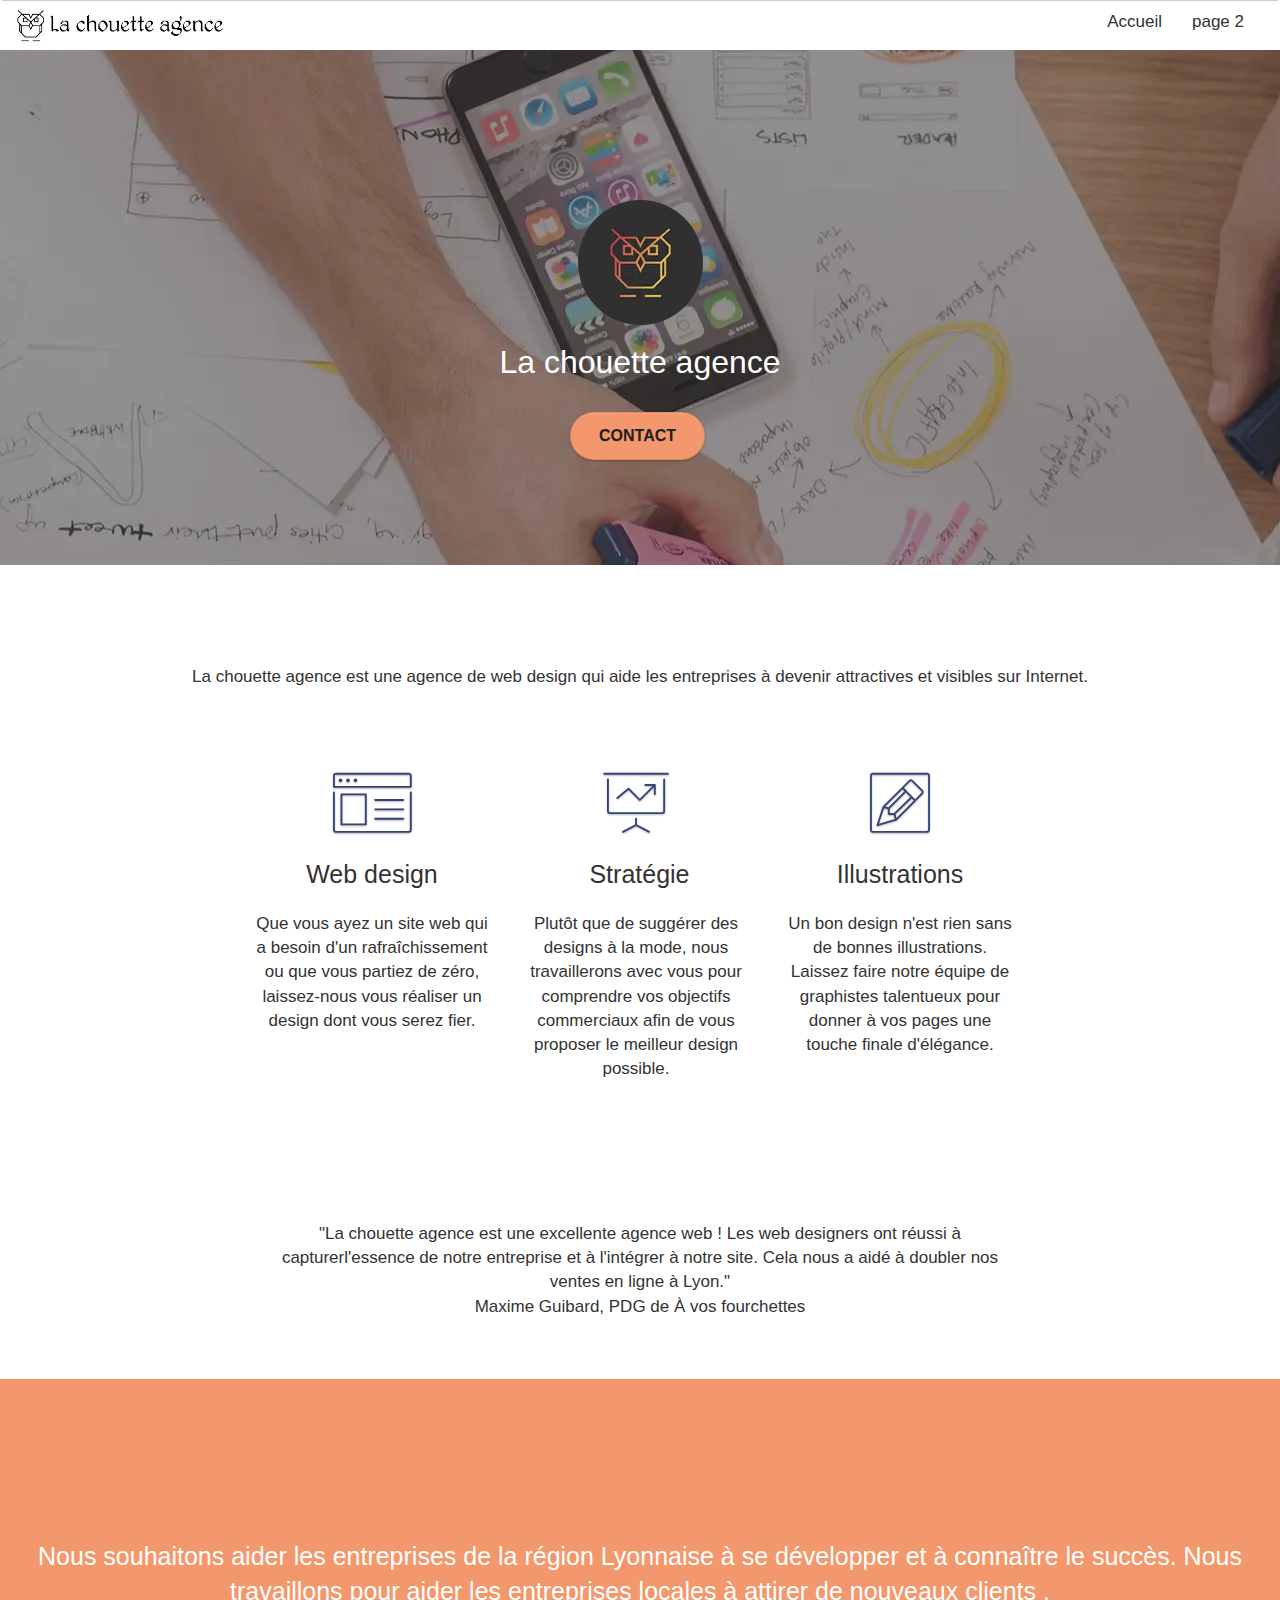
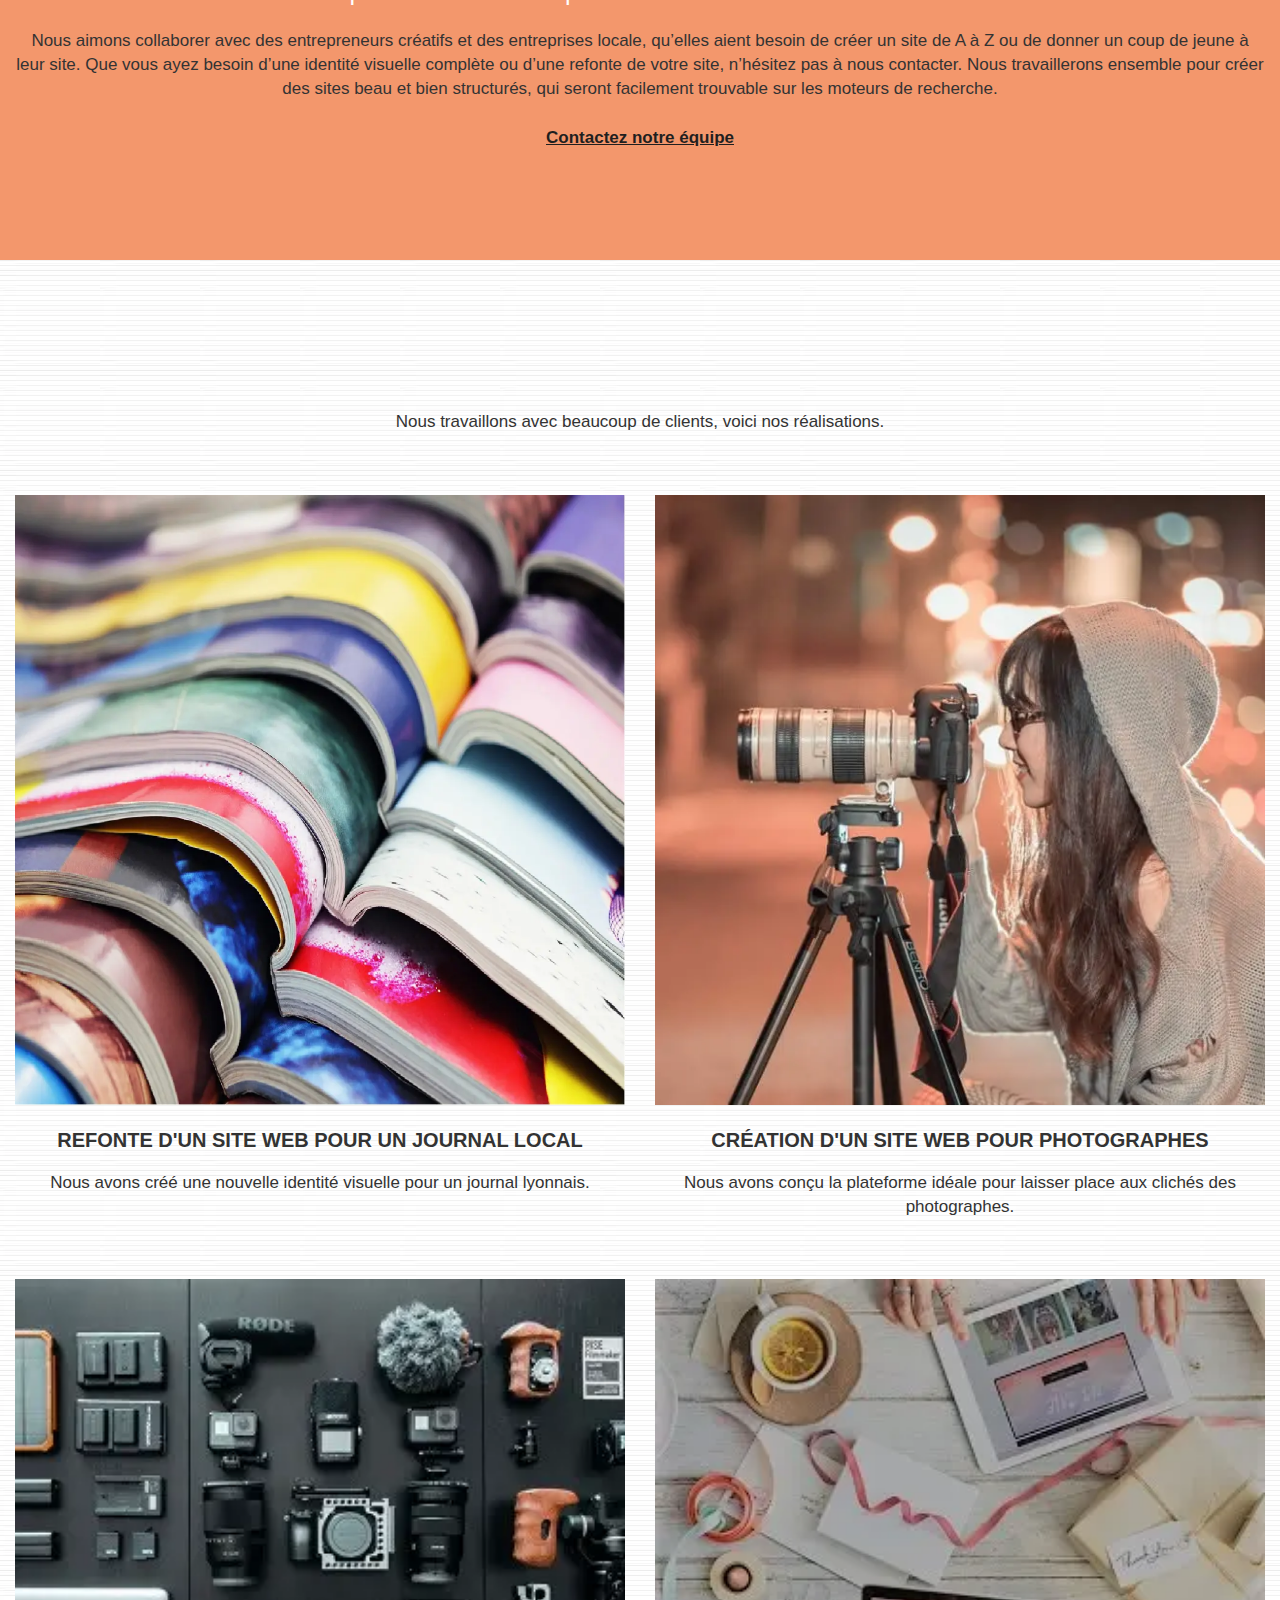
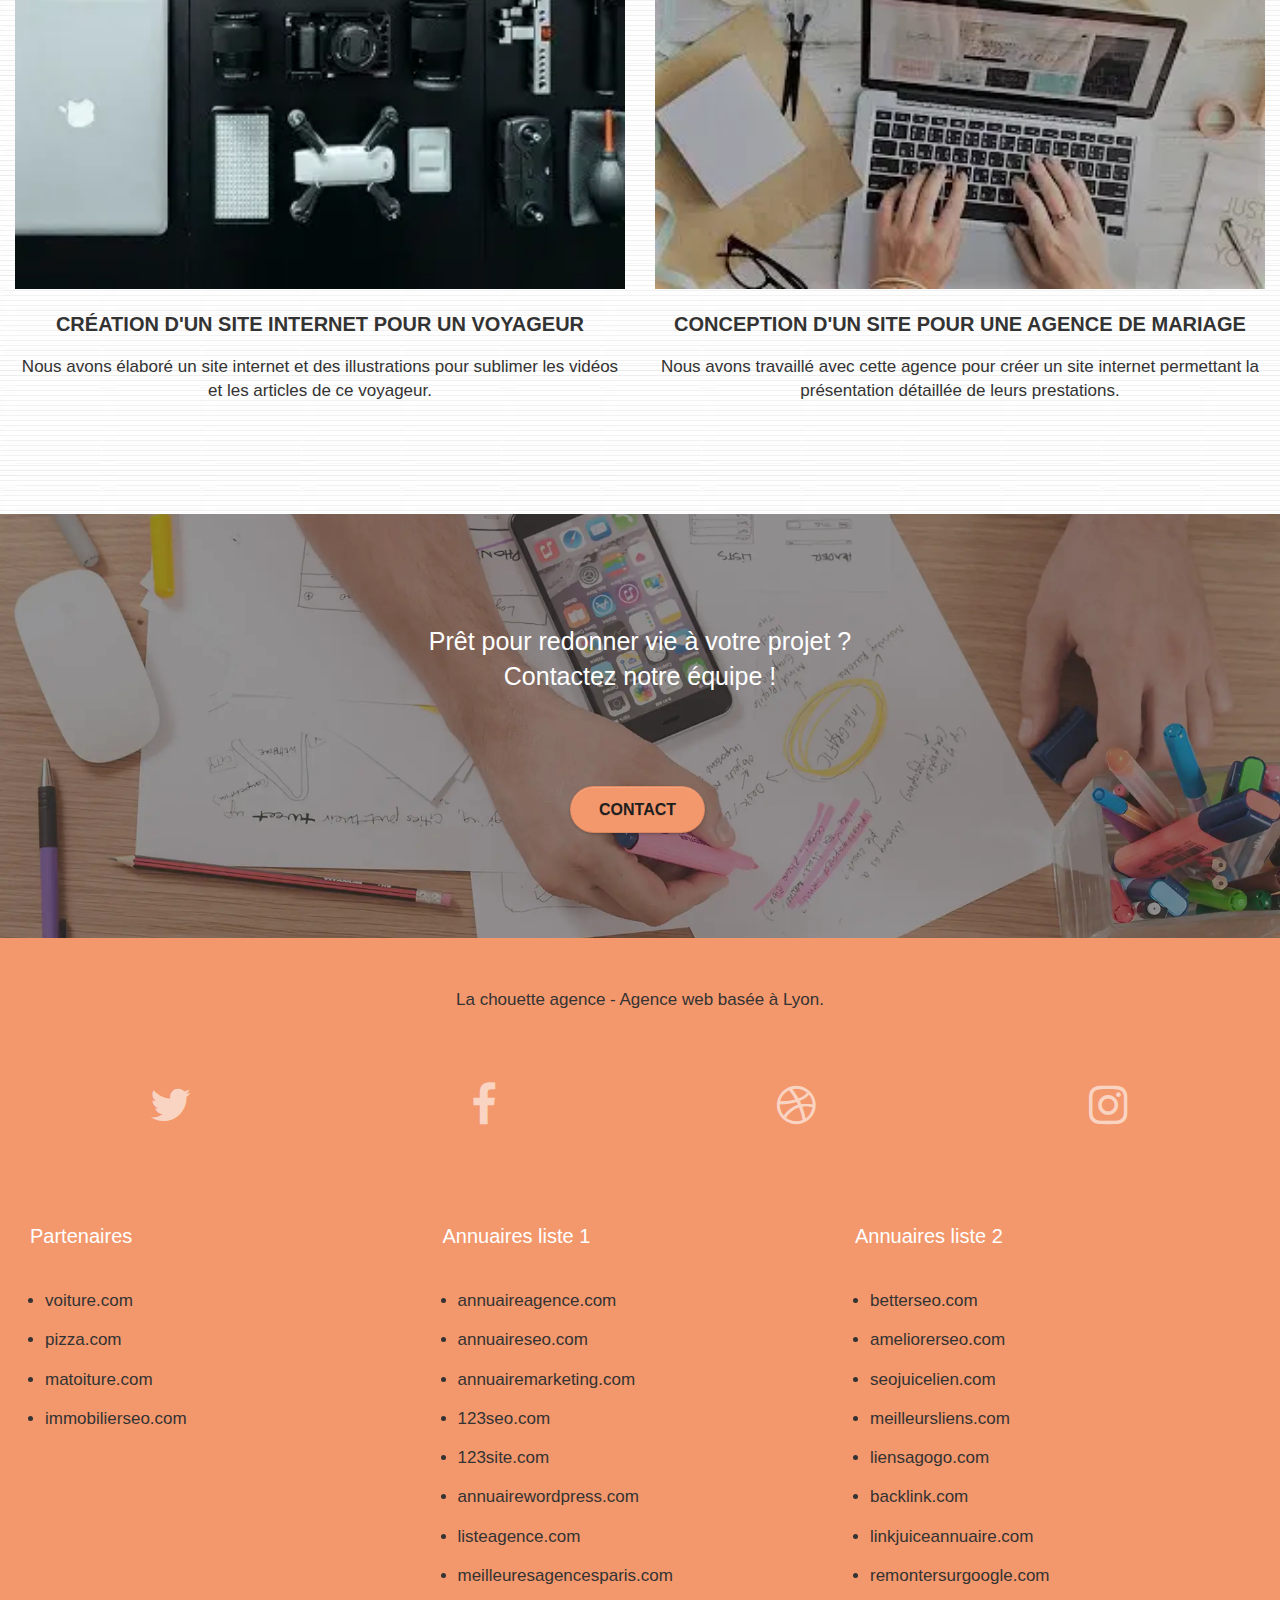
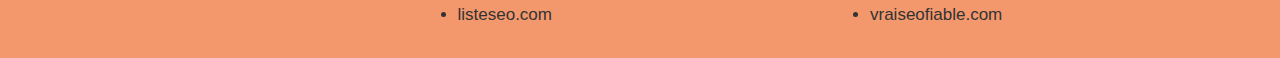
==== commit f3c74b9b: "mise a jour" ====
--- a/index.html
+++ b/index.html
@@ -259,7 +259,7 @@
 						</div>
 						<div class="row">
 							<div class="col-sm-4">
-								Partenaires
+								<h4>Partenaires</h4>
 									<ul>
 										<li><a href="voiture.com">voiture.com</a></li>
 										<li><a href="pizza.com">pizza.com</a></li>
@@ -268,7 +268,7 @@
 									</ul>		
 							</div>
 							<div class="col-sm-4">
-								Annuaires liste 1
+								<h4>Annuaires liste 1</h4>
 								<ul>
 									<li><a href="annuaireagence.com">annuaireagence.com</a></li>
 									<li><a href="annuaireseo.com">annuaireseo.com</a></li>
@@ -282,7 +282,7 @@
 								</ul>
 							</div>
 							<div class="col-sm-4">
-								Annuaires liste 2
+								<h4>Annuaires liste 2</h4>
 								<ul>
 									<li><a href="betterseo.com">betterseo.com</a></li>
 									<li><a href="ameliorerseo.com">ameliorerseo.com</a></li>
--- a/style.css
+++ b/style.css
@@ -3,6 +3,7 @@
     padding: 0;
     background: #FFF;
     overflow-x: hidden;
+    width: 100%;
 }
 
 a,
@@ -10,8 +11,12 @@
     transition: all .3s ease-in-out;
     outline: none!important;
 }
+.image-resize-mode{
+    min-width: 70px;
+}
 li {
     padding-top: 15px;
+    font-size: 17px;
 }
 a:hover {
     text-decoration: none;
@@ -32,7 +37,7 @@
 }
 
 .bloc-lg {
-    padding: 100px 50px;
+    padding: 100px 0px;
 }
 
 .bloc-md {
@@ -203,6 +208,9 @@
 .navbar {
     margin-bottom: 0;
     z-index: 1;
+    padding-top: 0;
+    border-top: 1px solid rgba(0, 0, 0, .2);
+    float: none !important;
 }
 
 .navbar-brand {
@@ -221,17 +229,15 @@
     margin: 0px 0px 0px 0px;
     display: inline;
 }
-
-.navbar .nav {
-    padding-top: 2px;
-    float: right;
-    z-index: 1;
-}
-
-.nav > li {
-    float: left;
-    margin-top: 4px;
-    font-size: 16px;
+@media (max-width:768px){
+    .nav > li {
+        margin-top: 0;
+        border-bottom: 1px solid rgba(0, 0, 0, .1);
+        background: rgba(0, 0, 0, .05);
+        text-align: left;
+        padding-left: 15px;
+        width: 100%;
+    }
 }
 
 .nav > li a:hover,
@@ -356,7 +362,7 @@
 }
 
 p {
-    font-size: 20px;
+    font-size: 17px;
 }
 
 .tight-width-whitespace {
@@ -388,6 +394,9 @@
     color: #333333!important;
 }
 
+h4 {
+    color: white!important;
+}
 .med-width-whitespace {
     max-width: 800px;
     margin: auto auto auto auto;
@@ -424,7 +433,7 @@
 }
 
 .tc-white {
-    color: #1F1F1F!important;
+    color: white!important;
 }
 
 .btn-atomic-tangerine {
@@ -442,7 +451,7 @@
 }
 
 .ltc-white:hover {
-    color: #cccccc!important;
+    color: white!important;
 }
 
 .ltc-atomic-tangerine:hover {
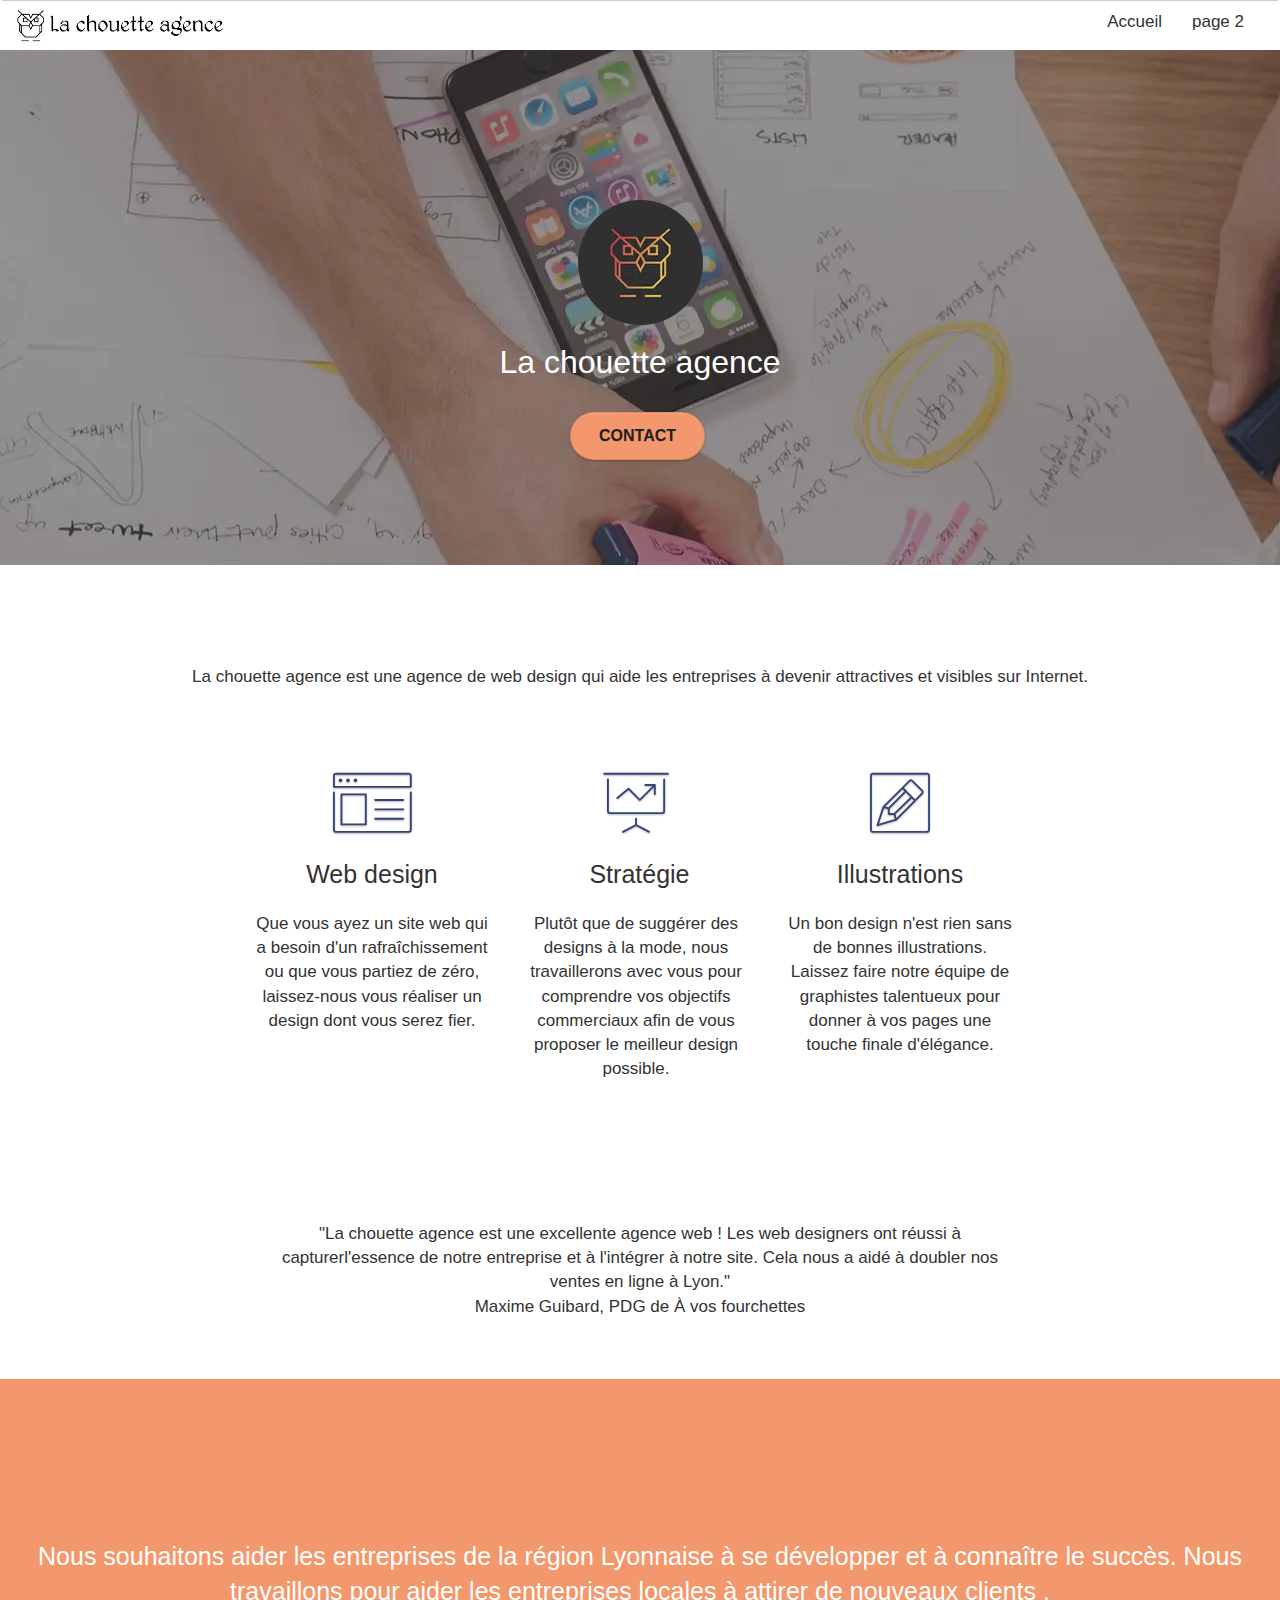
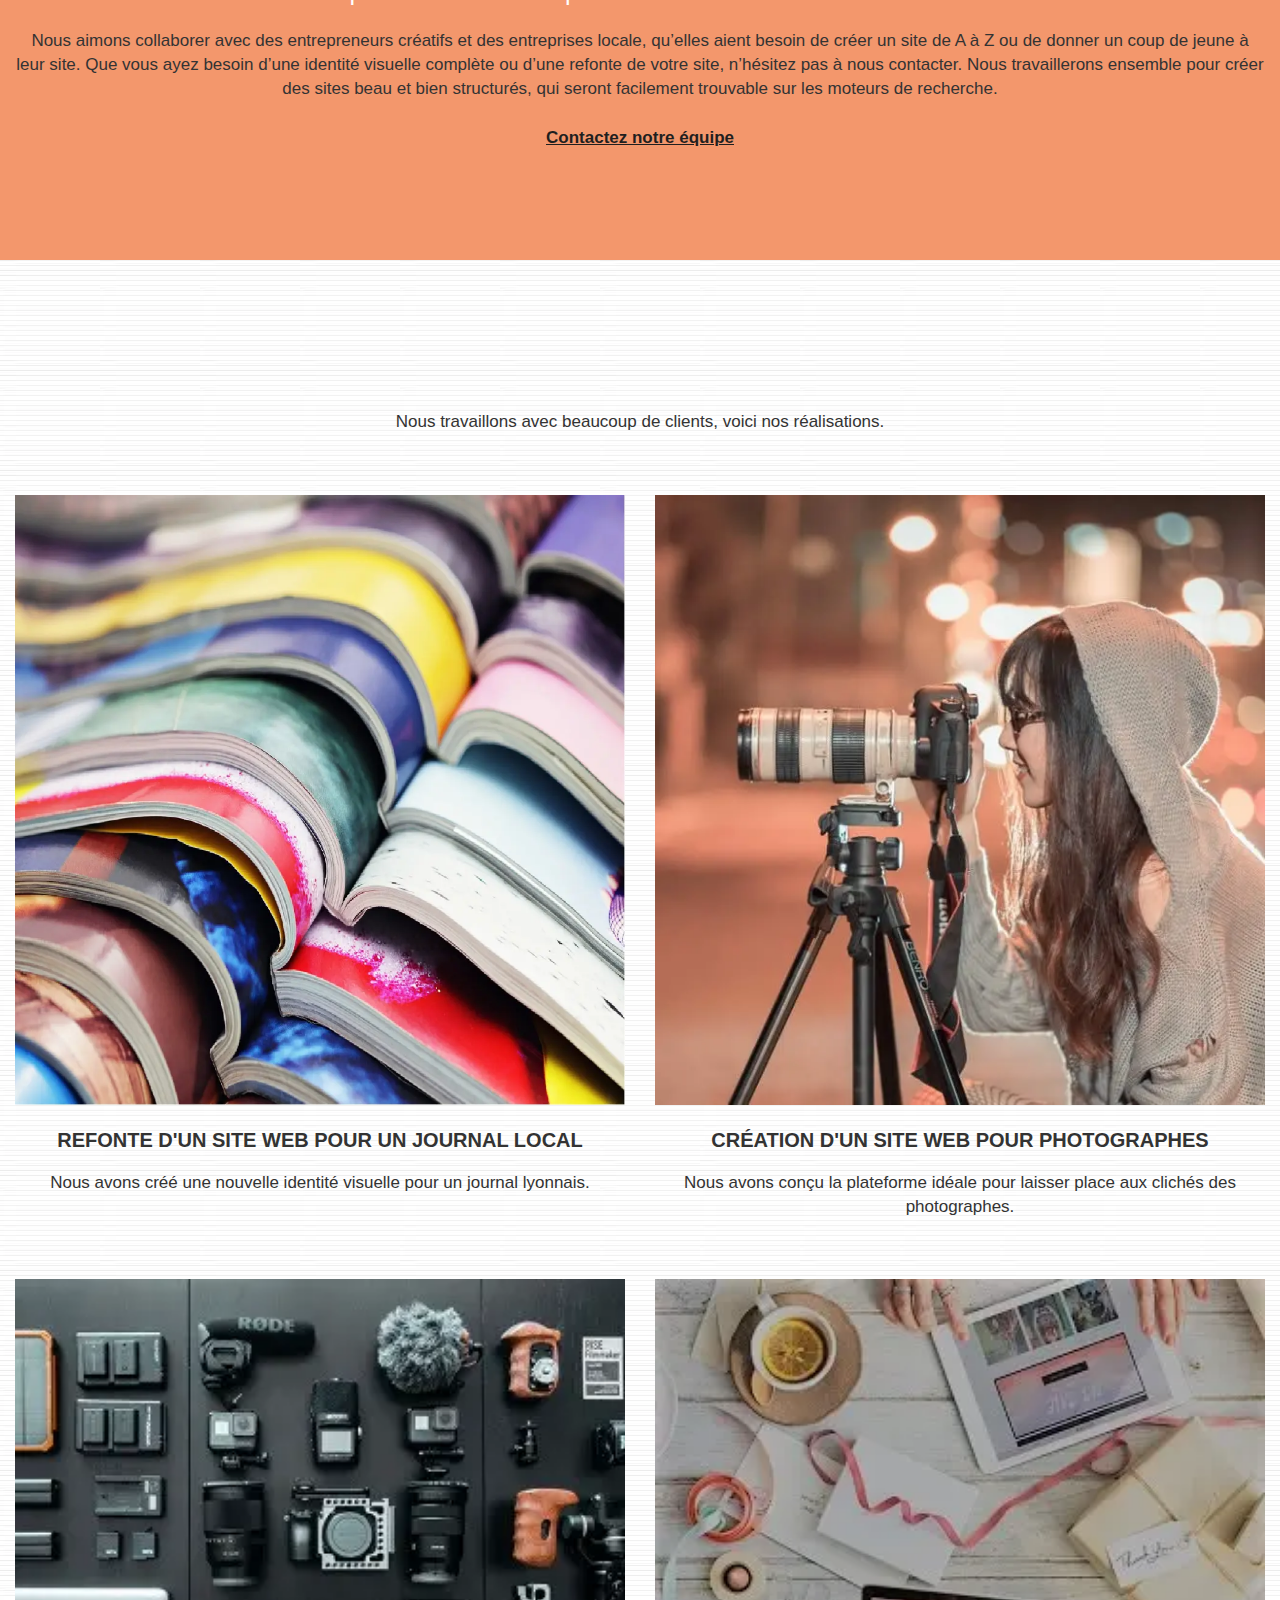
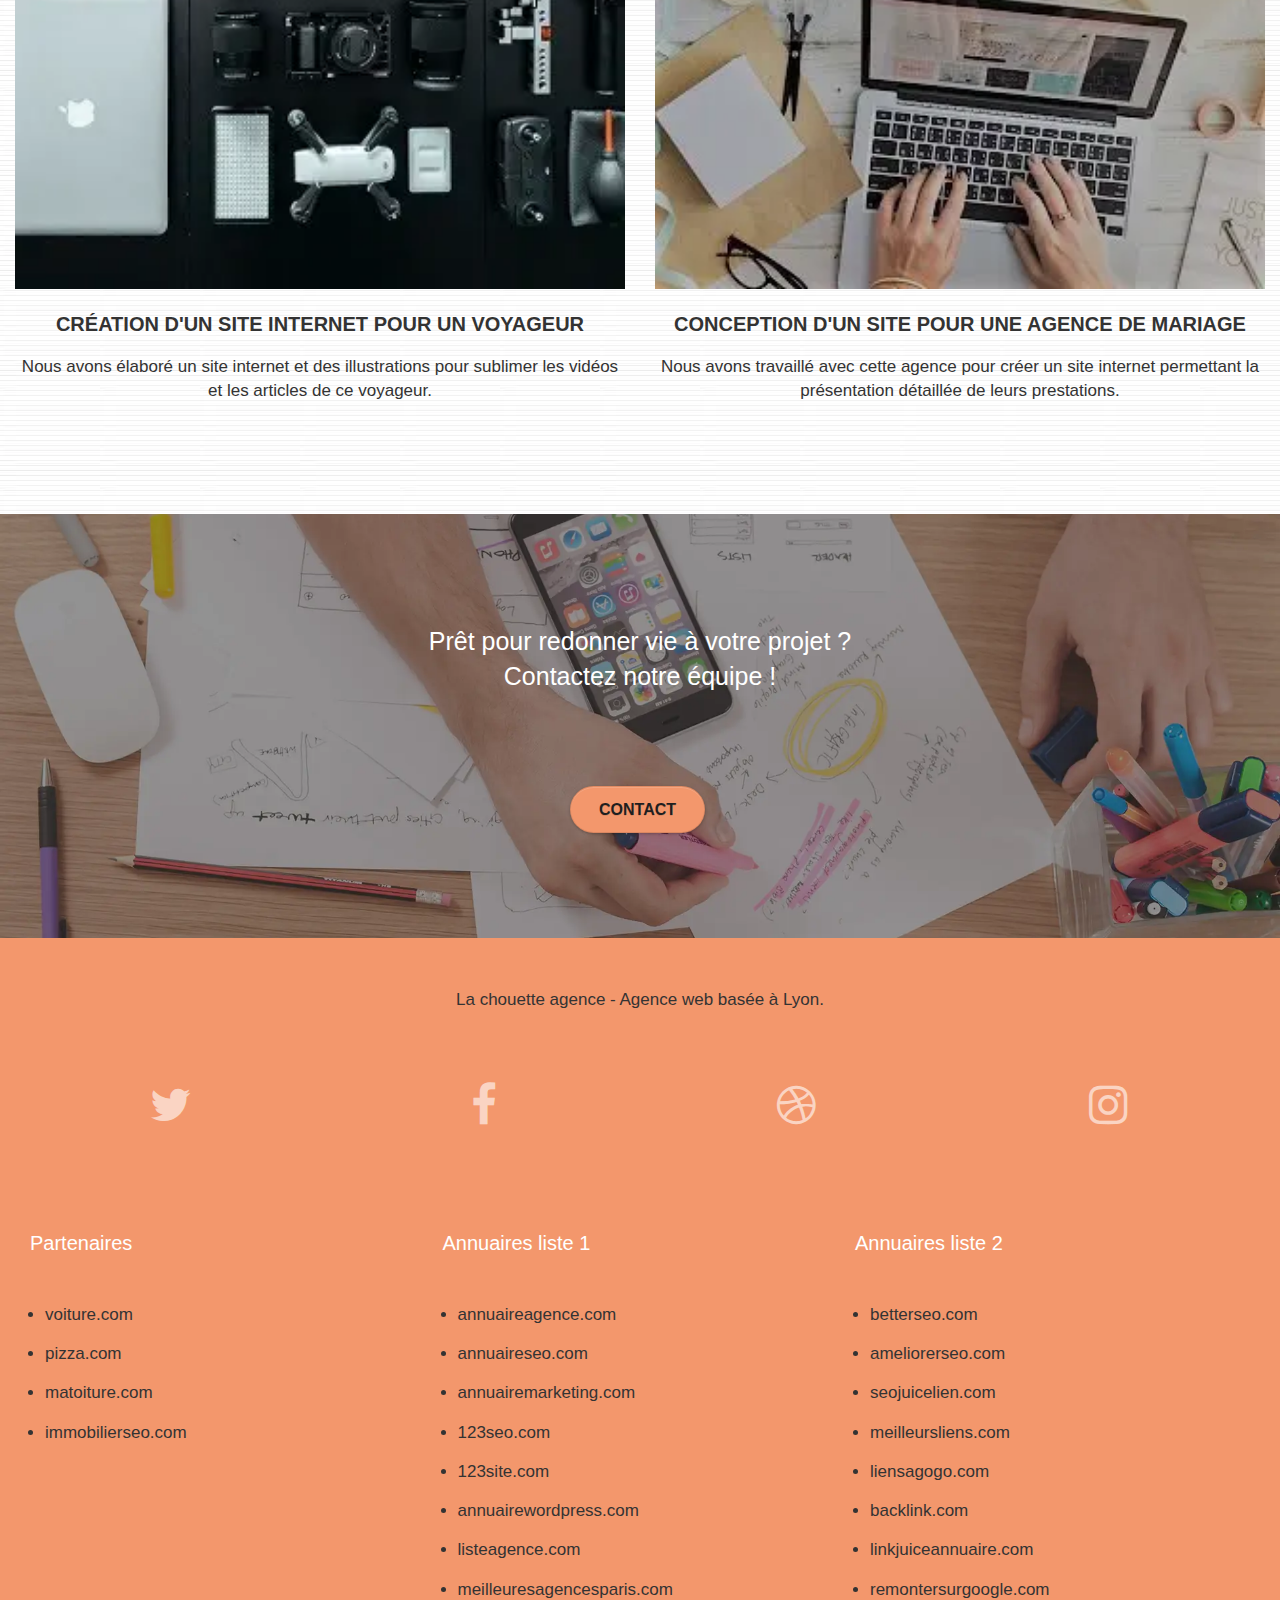
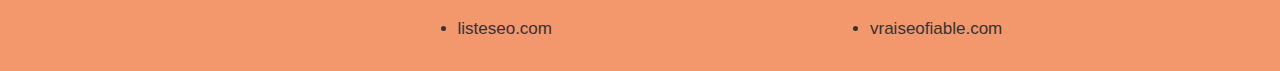
==== commit 0488f90b: "mise a jour" ====
--- a/index.html
+++ b/index.html
@@ -259,7 +259,7 @@
 						</div>
 						<div class="row">
 							<div class="col-sm-4">
-								<h4>Partenaires</h4>
+								<h5>Partenaires</h5>
 									<ul>
 										<li><a href="voiture.com">voiture.com</a></li>
 										<li><a href="pizza.com">pizza.com</a></li>
@@ -268,7 +268,7 @@
 									</ul>		
 							</div>
 							<div class="col-sm-4">
-								<h4>Annuaires liste 1</h4>
+								<h5>Annuaires liste 1</h5>
 								<ul>
 									<li><a href="annuaireagence.com">annuaireagence.com</a></li>
 									<li><a href="annuaireseo.com">annuaireseo.com</a></li>
@@ -282,7 +282,7 @@
 								</ul>
 							</div>
 							<div class="col-sm-4">
-								<h4>Annuaires liste 2</h4>
+								<h5>Annuaires liste 2</h5>
 								<ul>
 									<li><a href="betterseo.com">betterseo.com</a></li>
 									<li><a href="ameliorerseo.com">ameliorerseo.com</a></li>
--- a/style.css
+++ b/style.css
@@ -394,8 +394,9 @@
     color: #333333!important;
 }
 
-h4 {
+h5 {
     color: white!important;
+    font-size: 20px;
 }
 .med-width-whitespace {
     max-width: 800px;
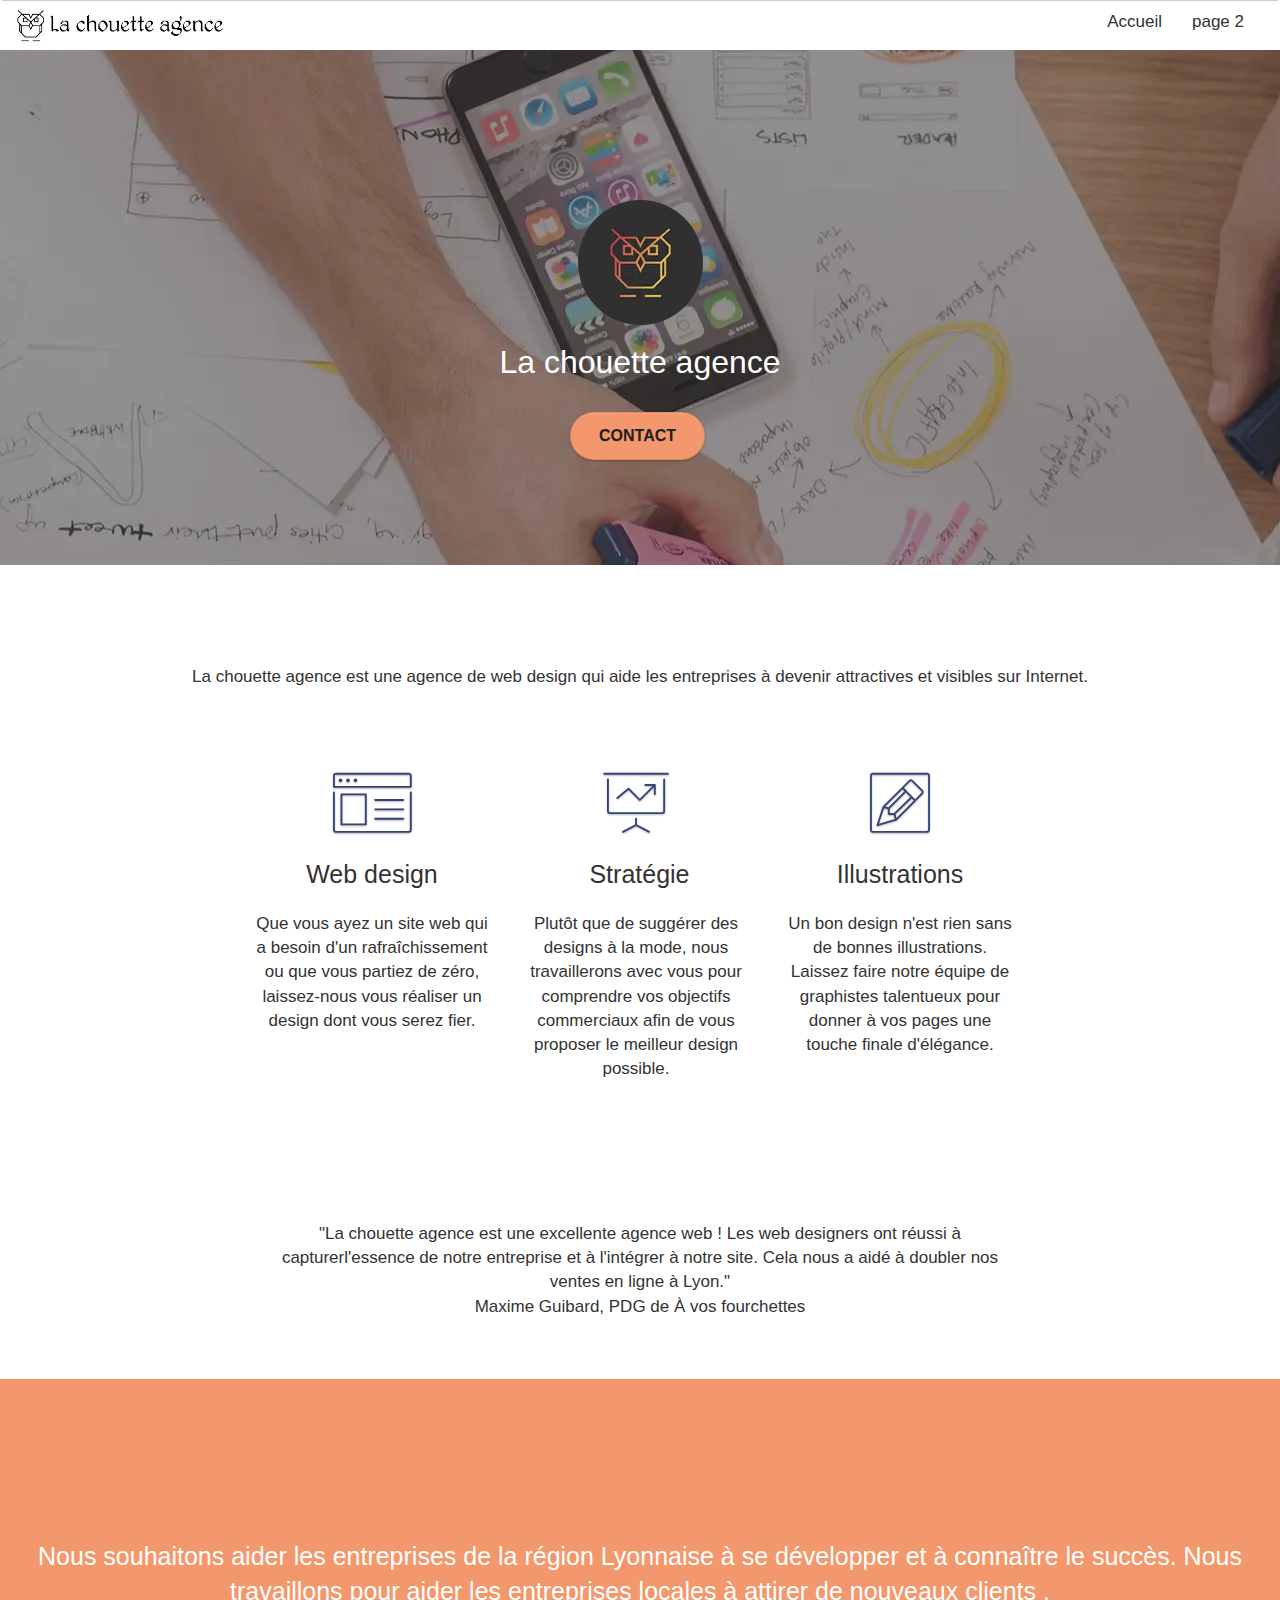
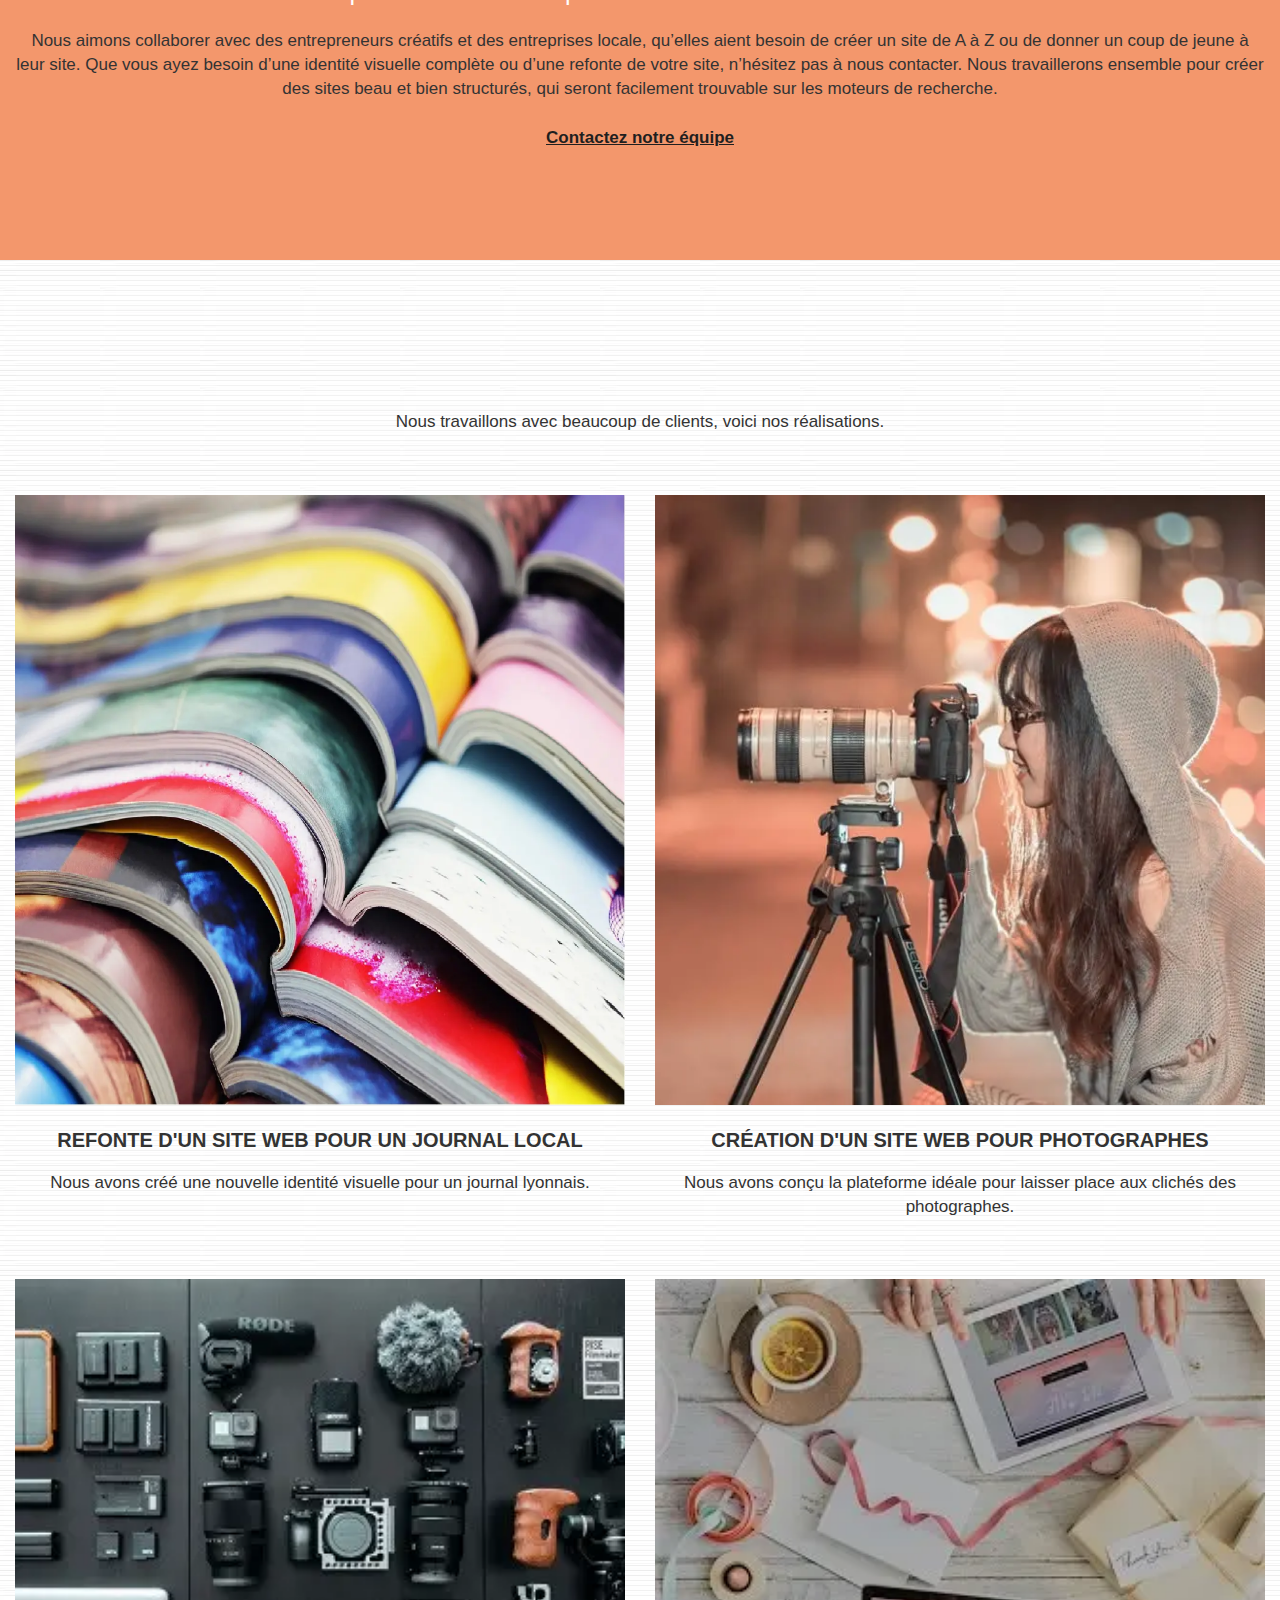
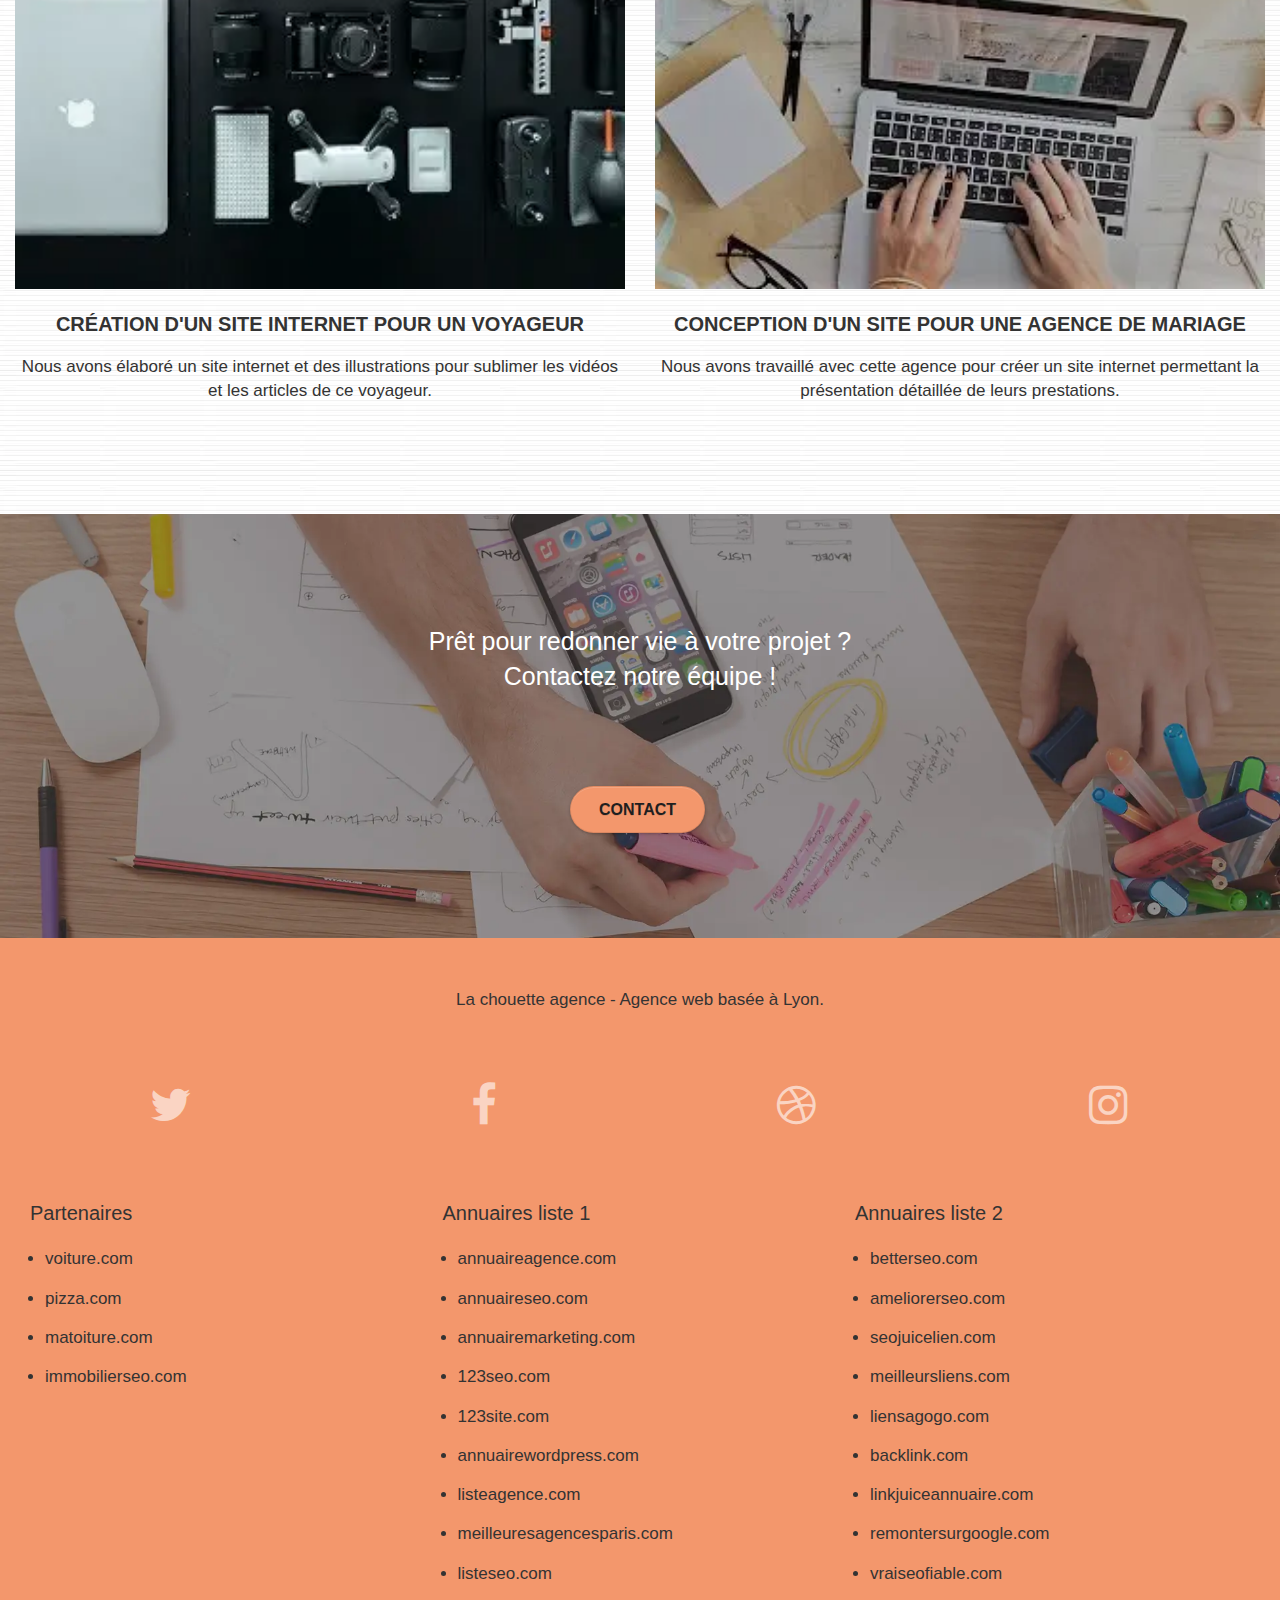
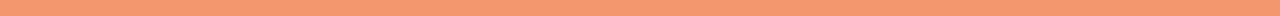
==== commit 83e02197: "mise a jour" ====
--- a/index.html
+++ b/index.html
@@ -259,7 +259,7 @@
 						</div>
 						<div class="row">
 							<div class="col-sm-4">
-								<h5>Partenaires</h5>
+								Partenaires
 									<ul>
 										<li><a href="voiture.com">voiture.com</a></li>
 										<li><a href="pizza.com">pizza.com</a></li>
@@ -268,7 +268,7 @@
 									</ul>		
 							</div>
 							<div class="col-sm-4">
-								<h5>Annuaires liste 1</h5>
+								Annuaires liste 1
 								<ul>
 									<li><a href="annuaireagence.com">annuaireagence.com</a></li>
 									<li><a href="annuaireseo.com">annuaireseo.com</a></li>
@@ -282,7 +282,7 @@
 								</ul>
 							</div>
 							<div class="col-sm-4">
-								<h5>Annuaires liste 2</h5>
+								Annuaires liste 2
 								<ul>
 									<li><a href="betterseo.com">betterseo.com</a></li>
 									<li><a href="ameliorerseo.com">ameliorerseo.com</a></li>
